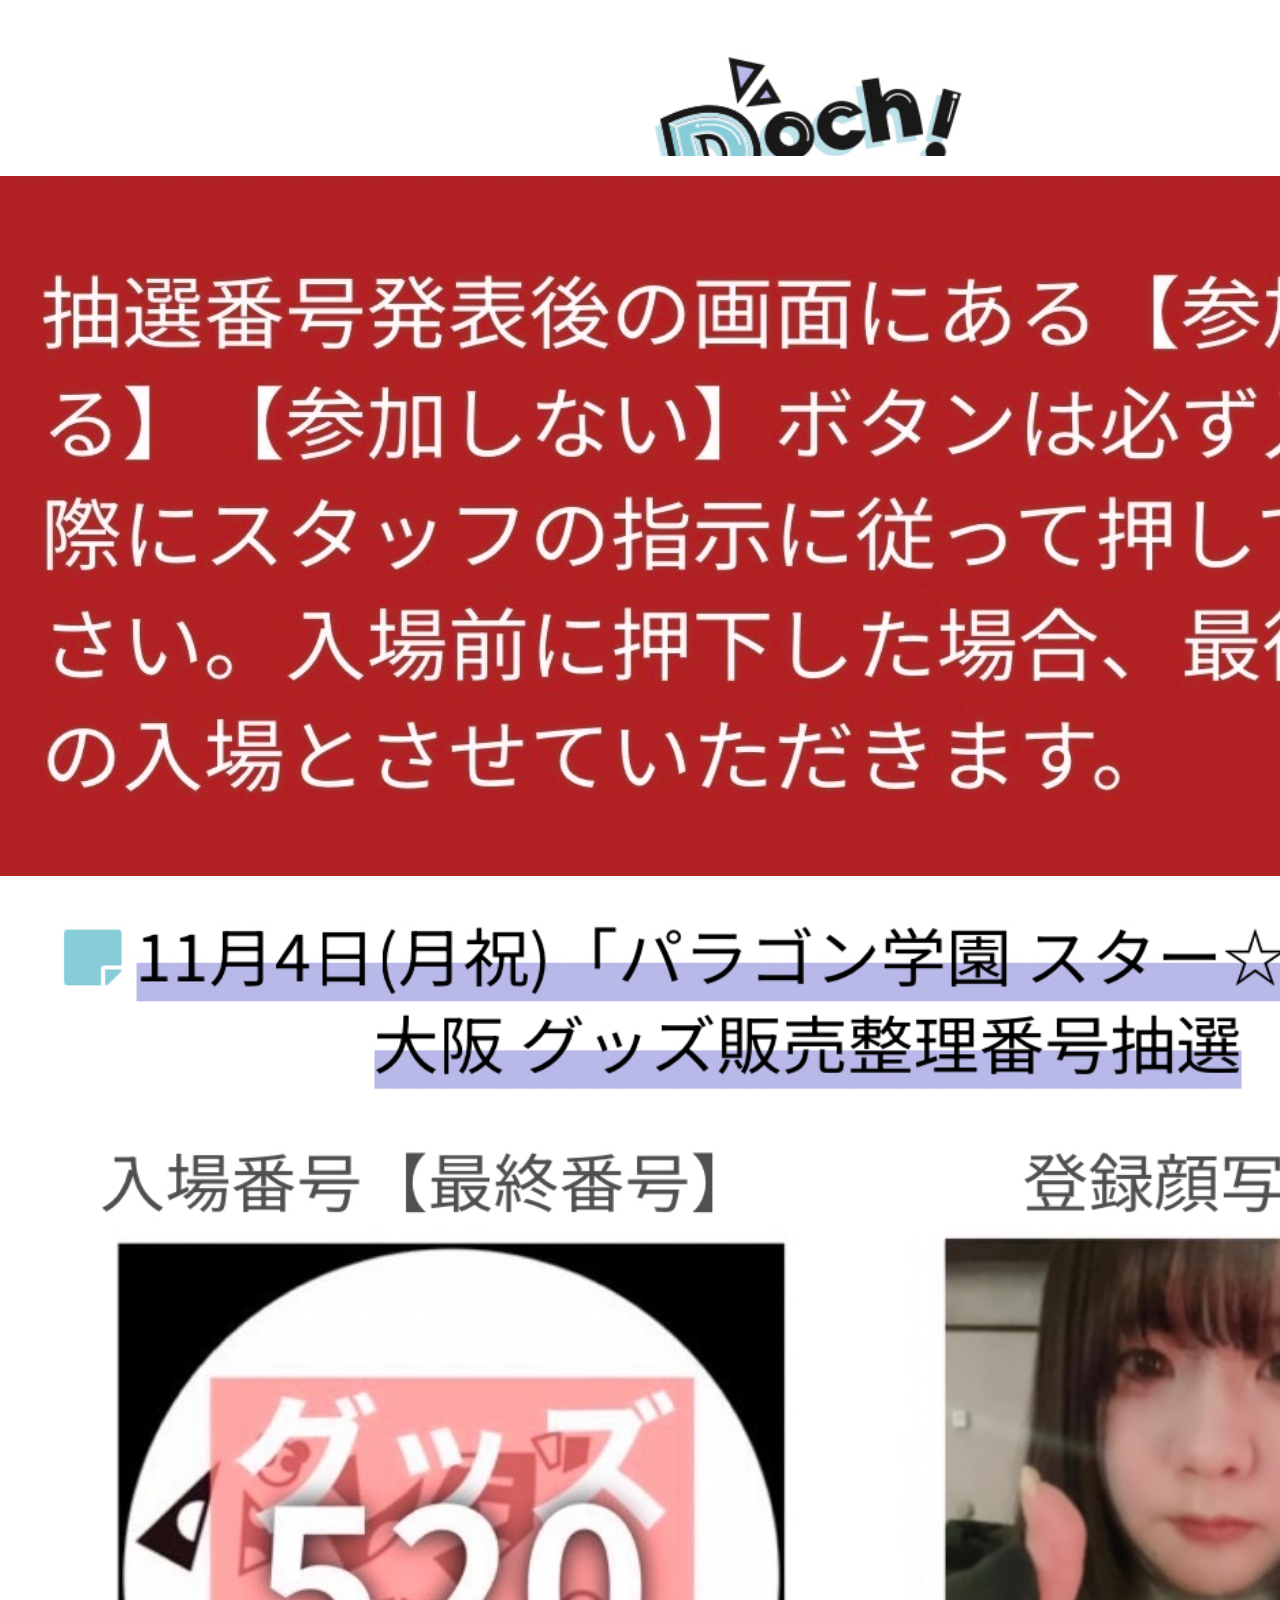
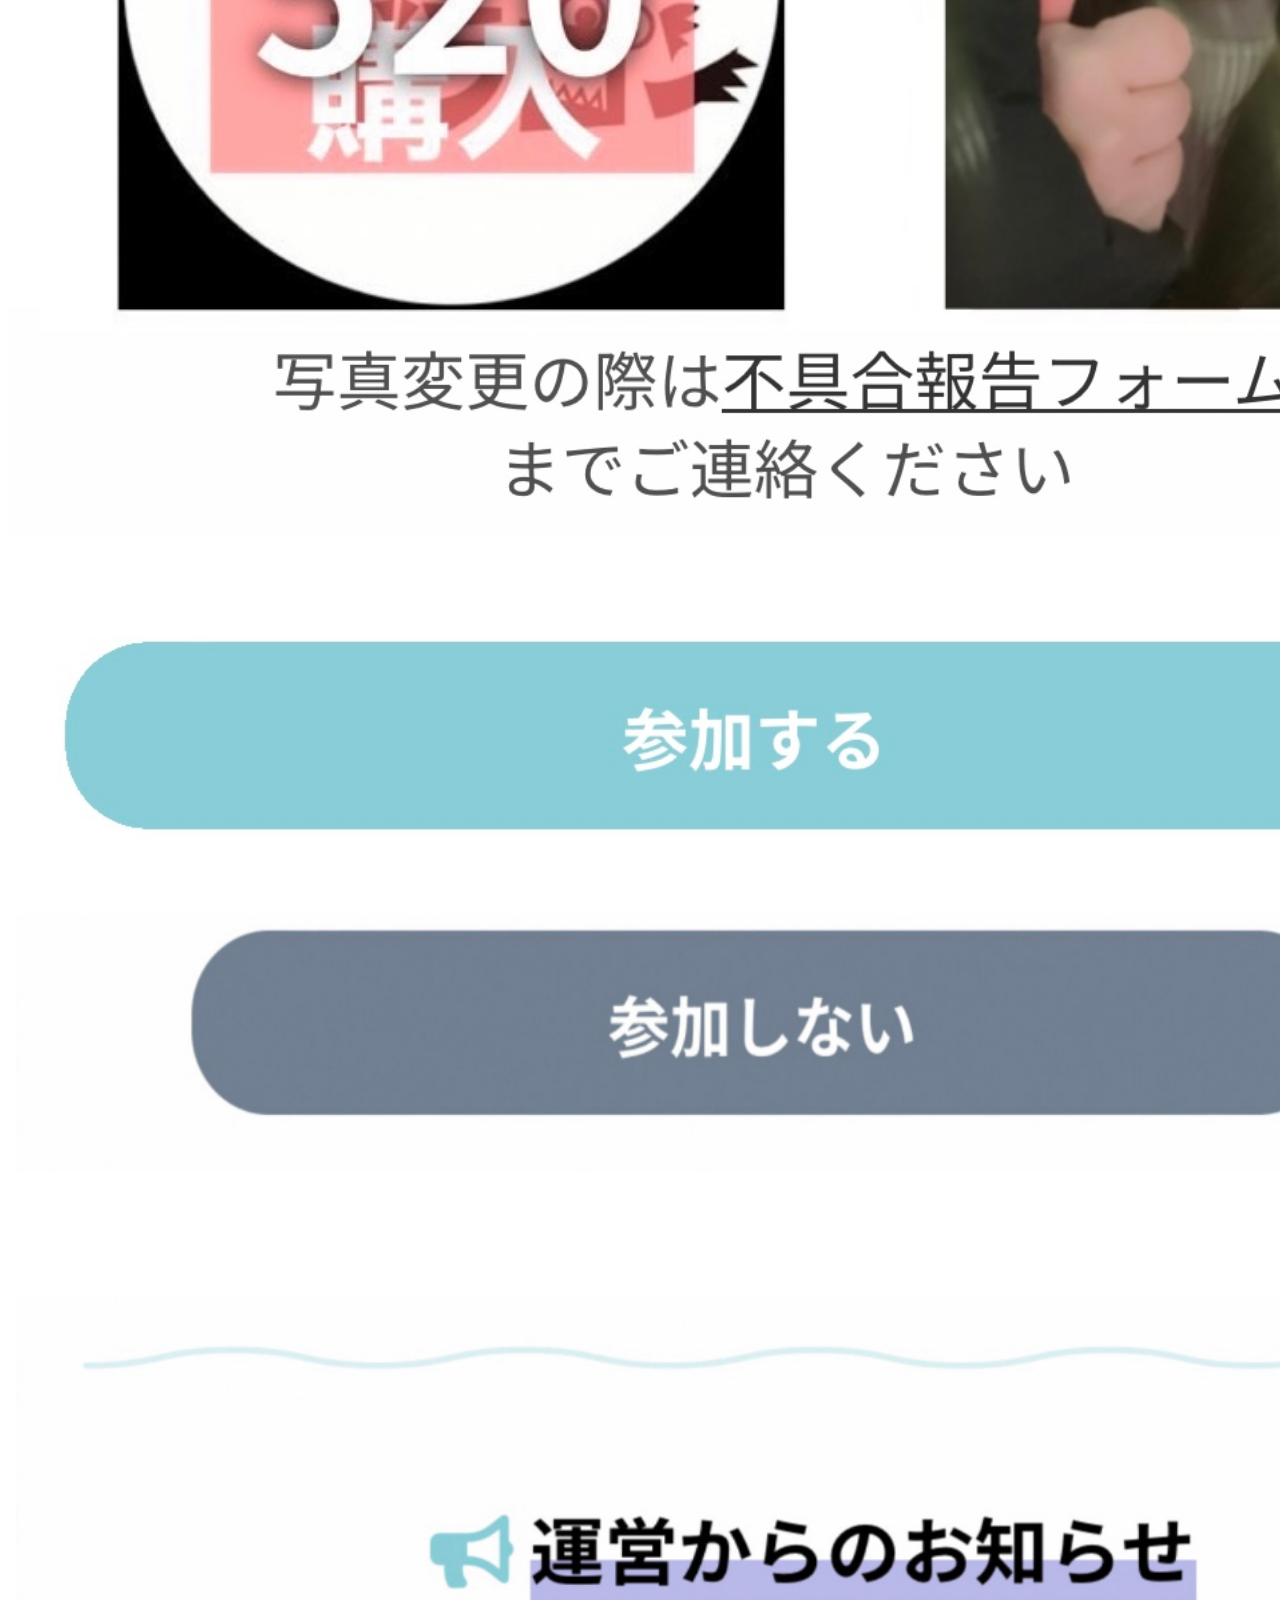
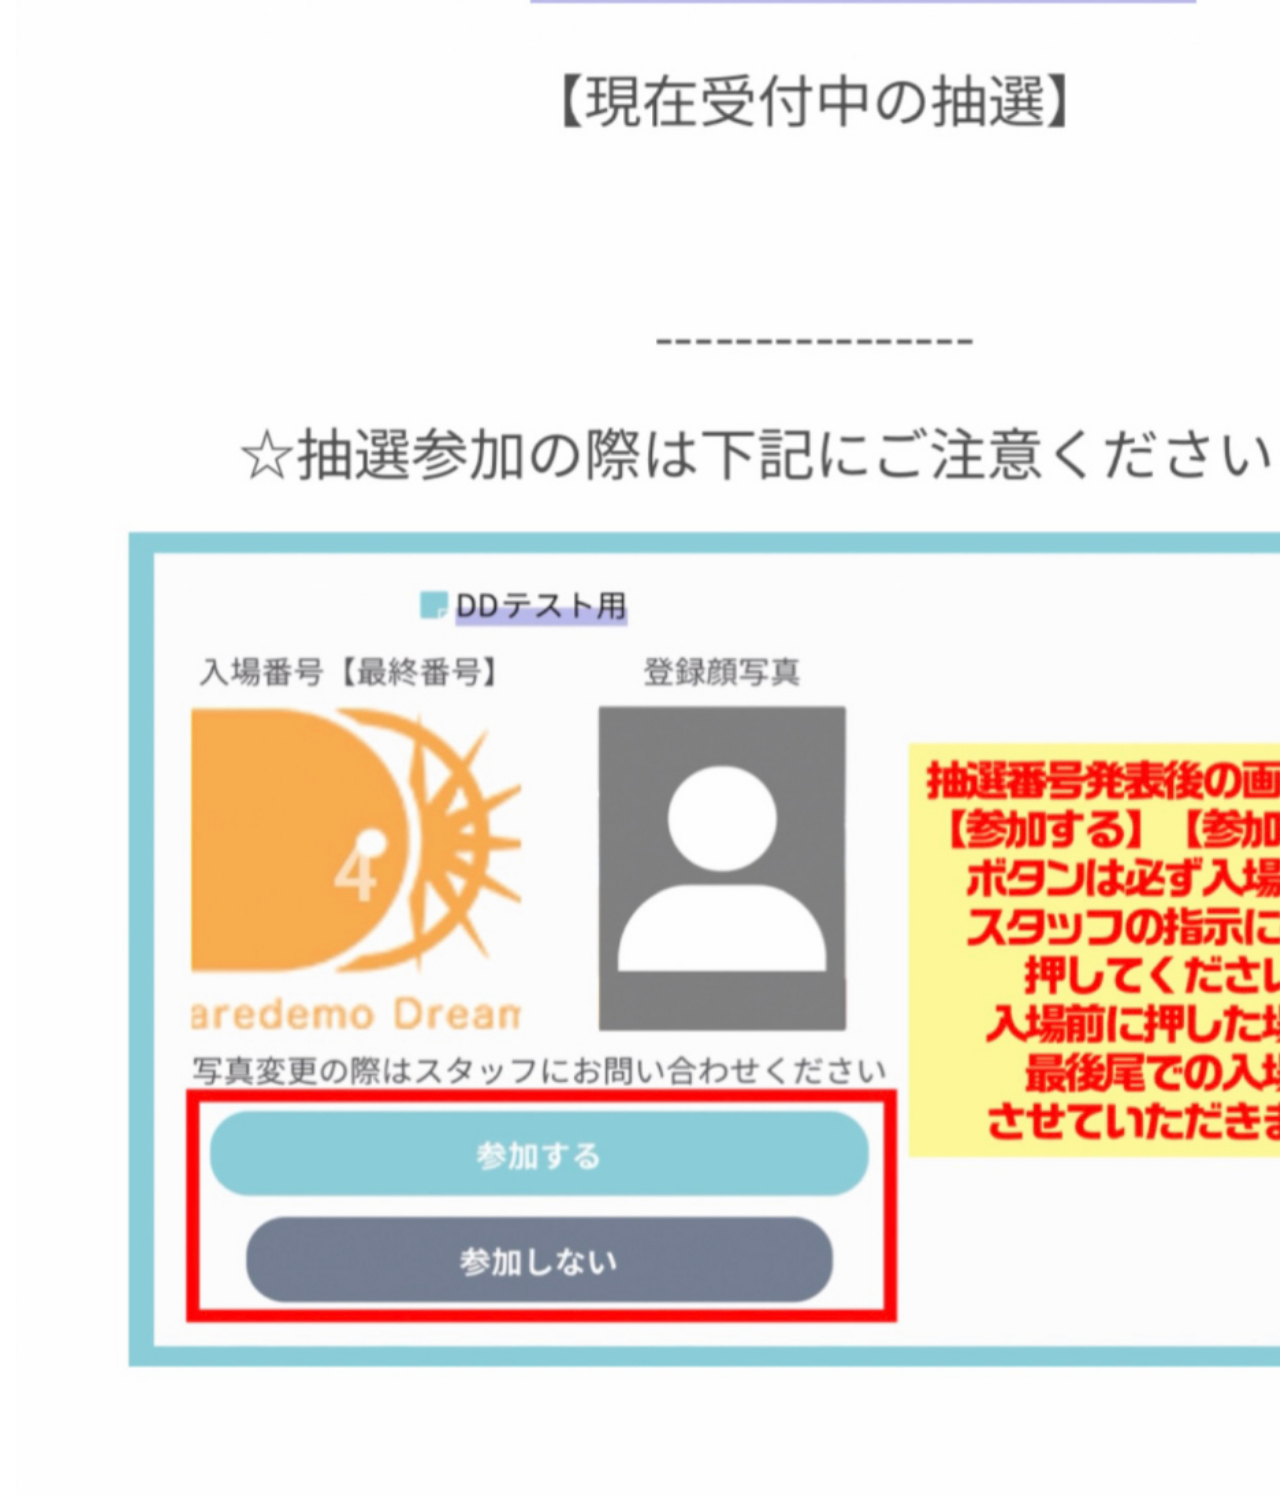
==== index.html @ 3355525d "Update index.html" ====
<!DOCTYPE html>
<html>
<head>
<title>Pochitto</title>
<link rel="stylesheet"href="style.css">
</head>
<h2></h2>

<h2 style="text-align:center">
<img src="IMG_1328.jpeg" width=1600px height=1200px>
<div class="container">
<img src="goods520.jpeg">
<p> </p>
</div>
<br><br><br>
<div style="text-align:center">
<img src="Pochitto不具合.jpg">
</div>
</h2>


<body>
<style>
.example img{
    display: block;
}
</style>
<a href="text2.html" class="example">
    <img width="1400" src="参加する.jpg" alt="ねこ" class="class2">
</a>
</div>
</body>
<img src="参加しない.jpeg" width=1500px height=280px>

<header class="header"></header>
  <main>
    <div class="contents4">
    </div>
  </main>

<footer></footer>
<div class="img-wrap">
  <img src="注意喚起.jpeg" id="fixedImage" width=1600px height=700px>
</div>

<img src="info.jpeg" width=1600px height=1800px>
</div>

</html>
---- style.css ----
.time {
　　margin: auto;
　　position: relative;
  font-family: Arial;
  font-size: 180px;
}
.kome {
　　margin: auto;
　　position: relative;
  font-family: HiraKakuProN-W3;
  font-size: 40px;
}

.container{
        width:1200px;
        height: 600px;
	margin: auto;
        position: relative;
      }
      .container img{
        width:130%;
      }
      p{
        position: absolute;
        top:230px;
        left:280px;
	font-family: Arial;
        font-size:230px;
        color: white;
	text-shadow: 0px 0px 30px #000000;
        padding:0;
        margin:0;
      }

.container2{
        width:1200px;
        height: 600px;
	margin: auto;
        position: relative;
      }
      .container2 img{
        width:130%;
      }
      p2{
        position: absolute;
        top:240px;
        left:280px;
	font-family: Arial;
        font-size:250px;
        color: white;
	text-shadow: 0px 0px 30px #000000;
        padding:0;
        margin:0;
      }

.class2{
        margin: 50px;
        width: 1400px;
        height: 250px;
        display: block;
      }

.header {
  width: 100%;
  height: 120px;
}

.contents3 {
  height: 2000px;
  width: 100%;
  background: linear-gradient(118deg, rgba(255,201,114,1) 0%, rgba(246,179,84,1) 40%, rgba(231,229,97,1) 100%);
	}

.img-wrap {
  z-index: 100;
  position: fixed;
  left: 0; /* 画面左端に固定 */
  bottom: 0; /* 画面下に固定 */
  width: 100%;
  padding-top: 20px;
  padding-bottom: 20px;
  background: #fff;
	}

.fixedImage {
  width: 100%;
  max-width: 280px;
  height: 40px;
  margin-right: auto;
  margin-left: auto;
  display: block;
	}
}
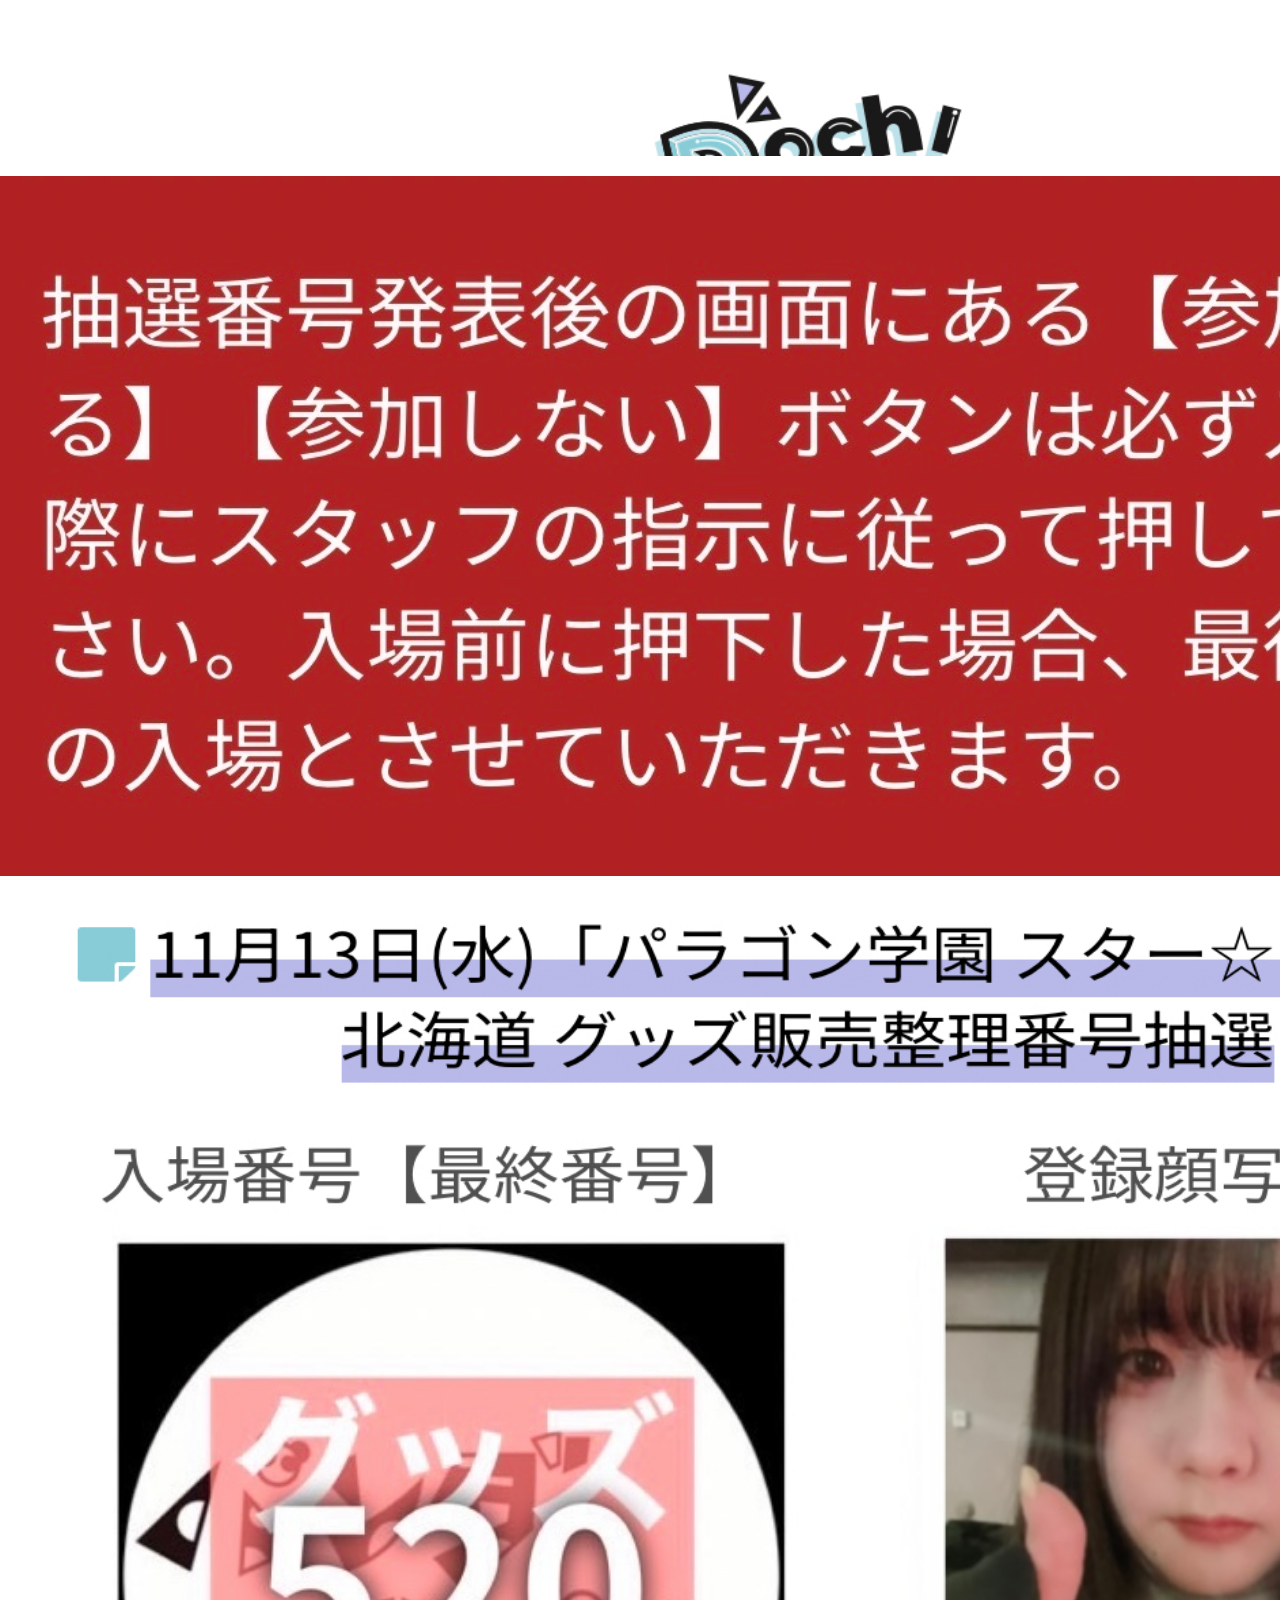
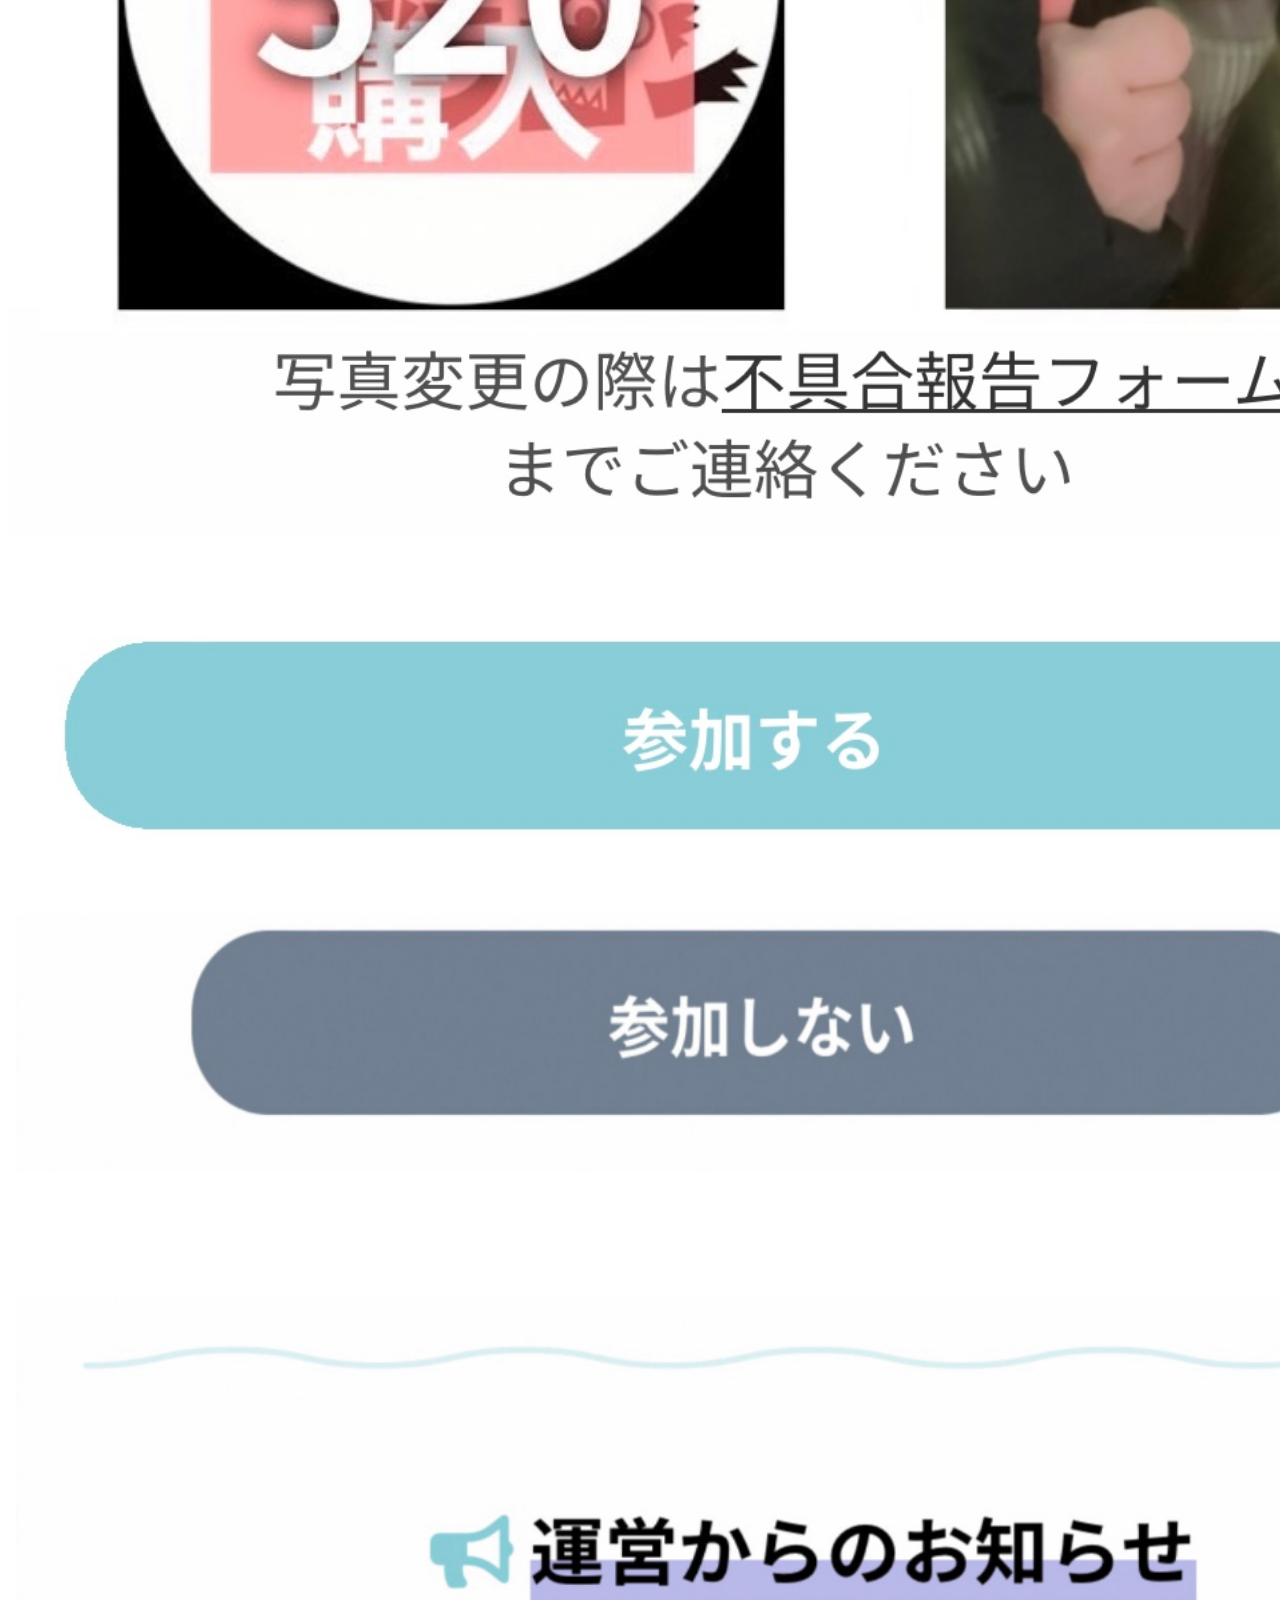
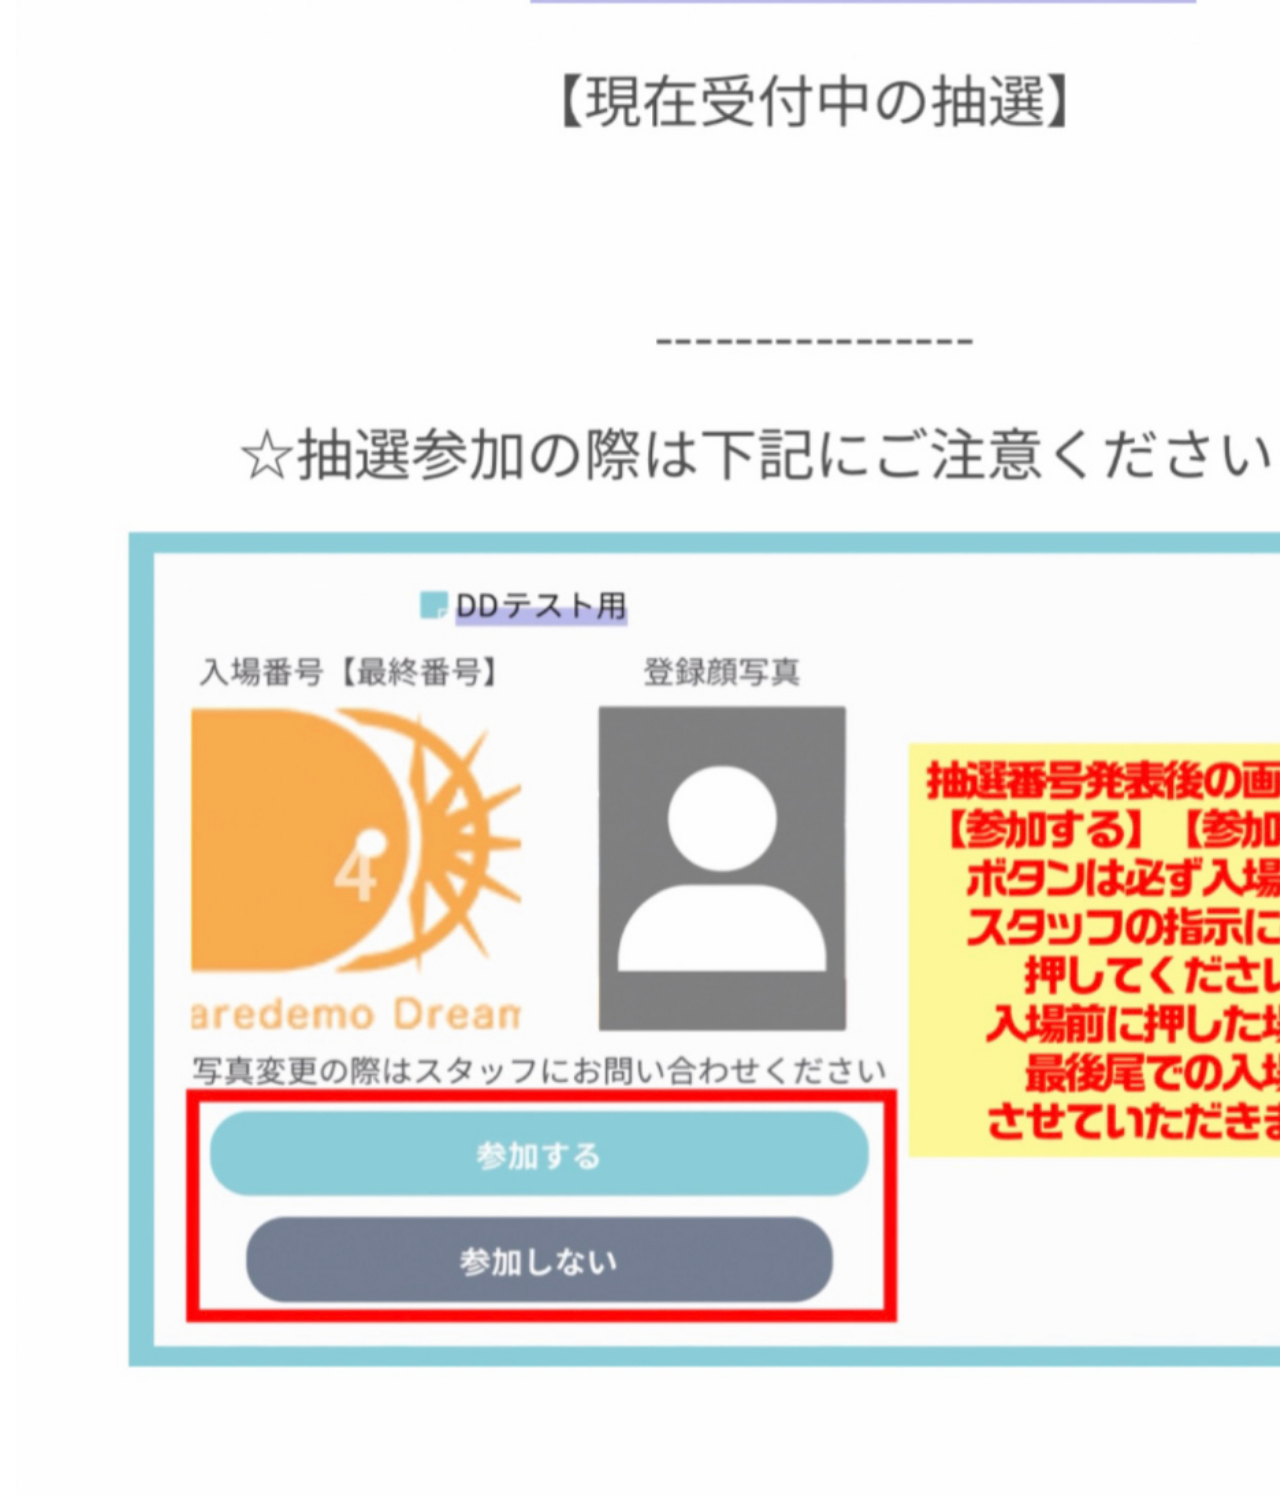
==== commit deb2c857: "Update index.html" ====
--- a/index.html
+++ b/index.html
@@ -7,7 +7,7 @@
 <h2></h2>
 
 <h2 style="text-align:center">
-<img src="IMG_1328.jpeg" width=1600px height=1200px>
+<img src="IMG_1901.jpeg" width=1600px height=1200px>
 <div class="container">
 <img src="goods520.jpeg">
 <p> </p>
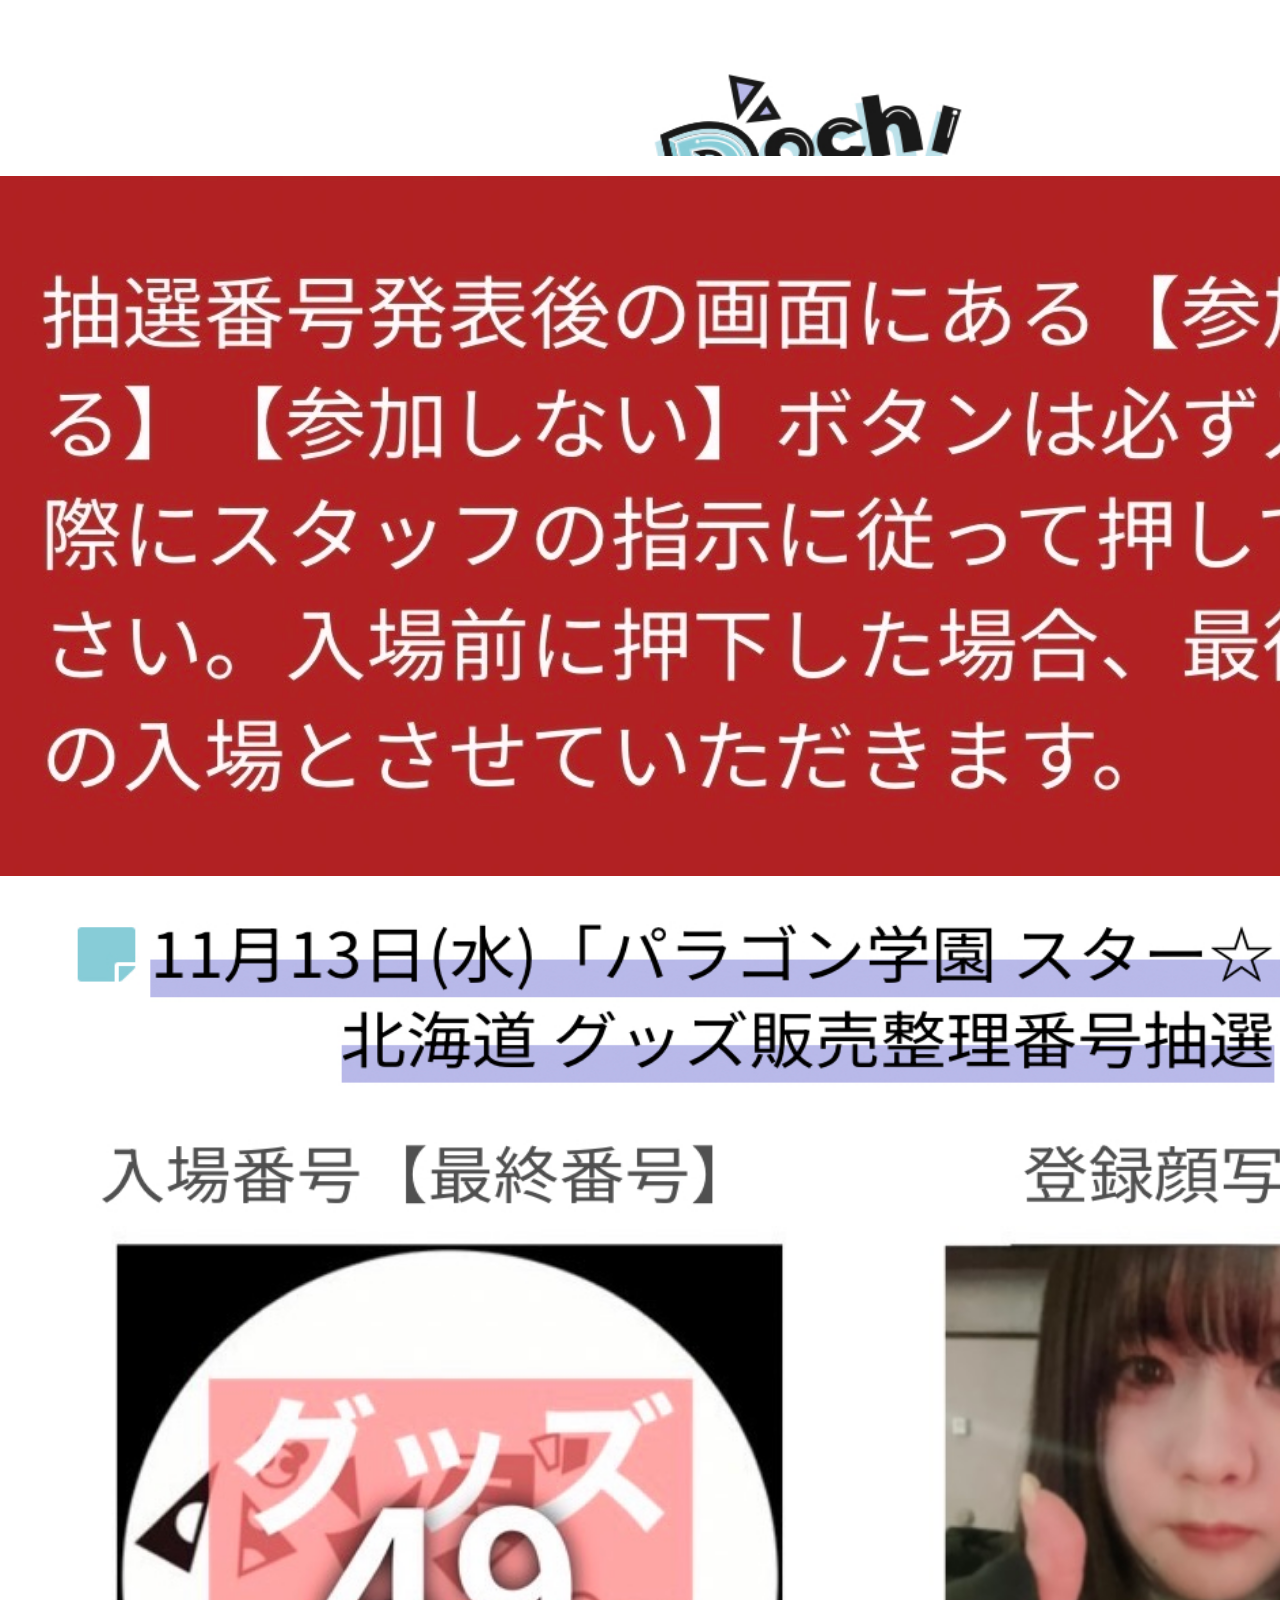
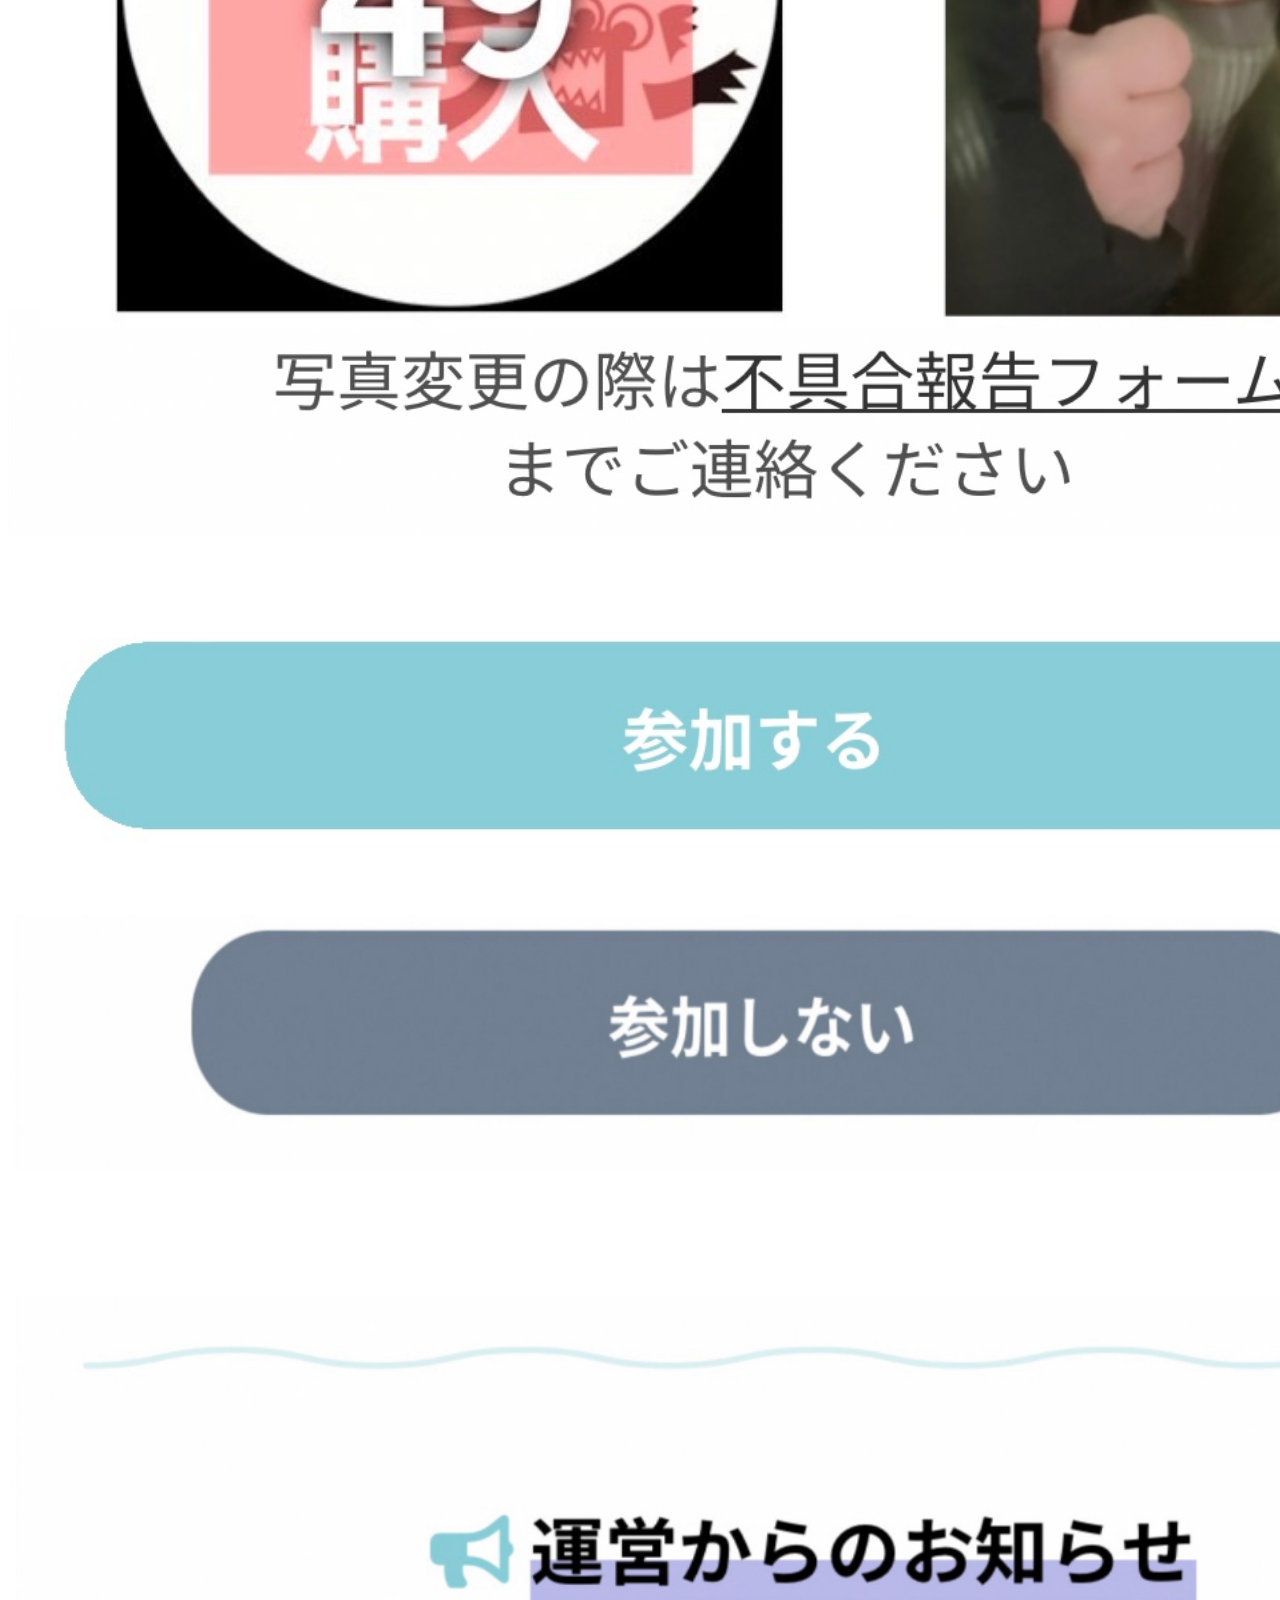
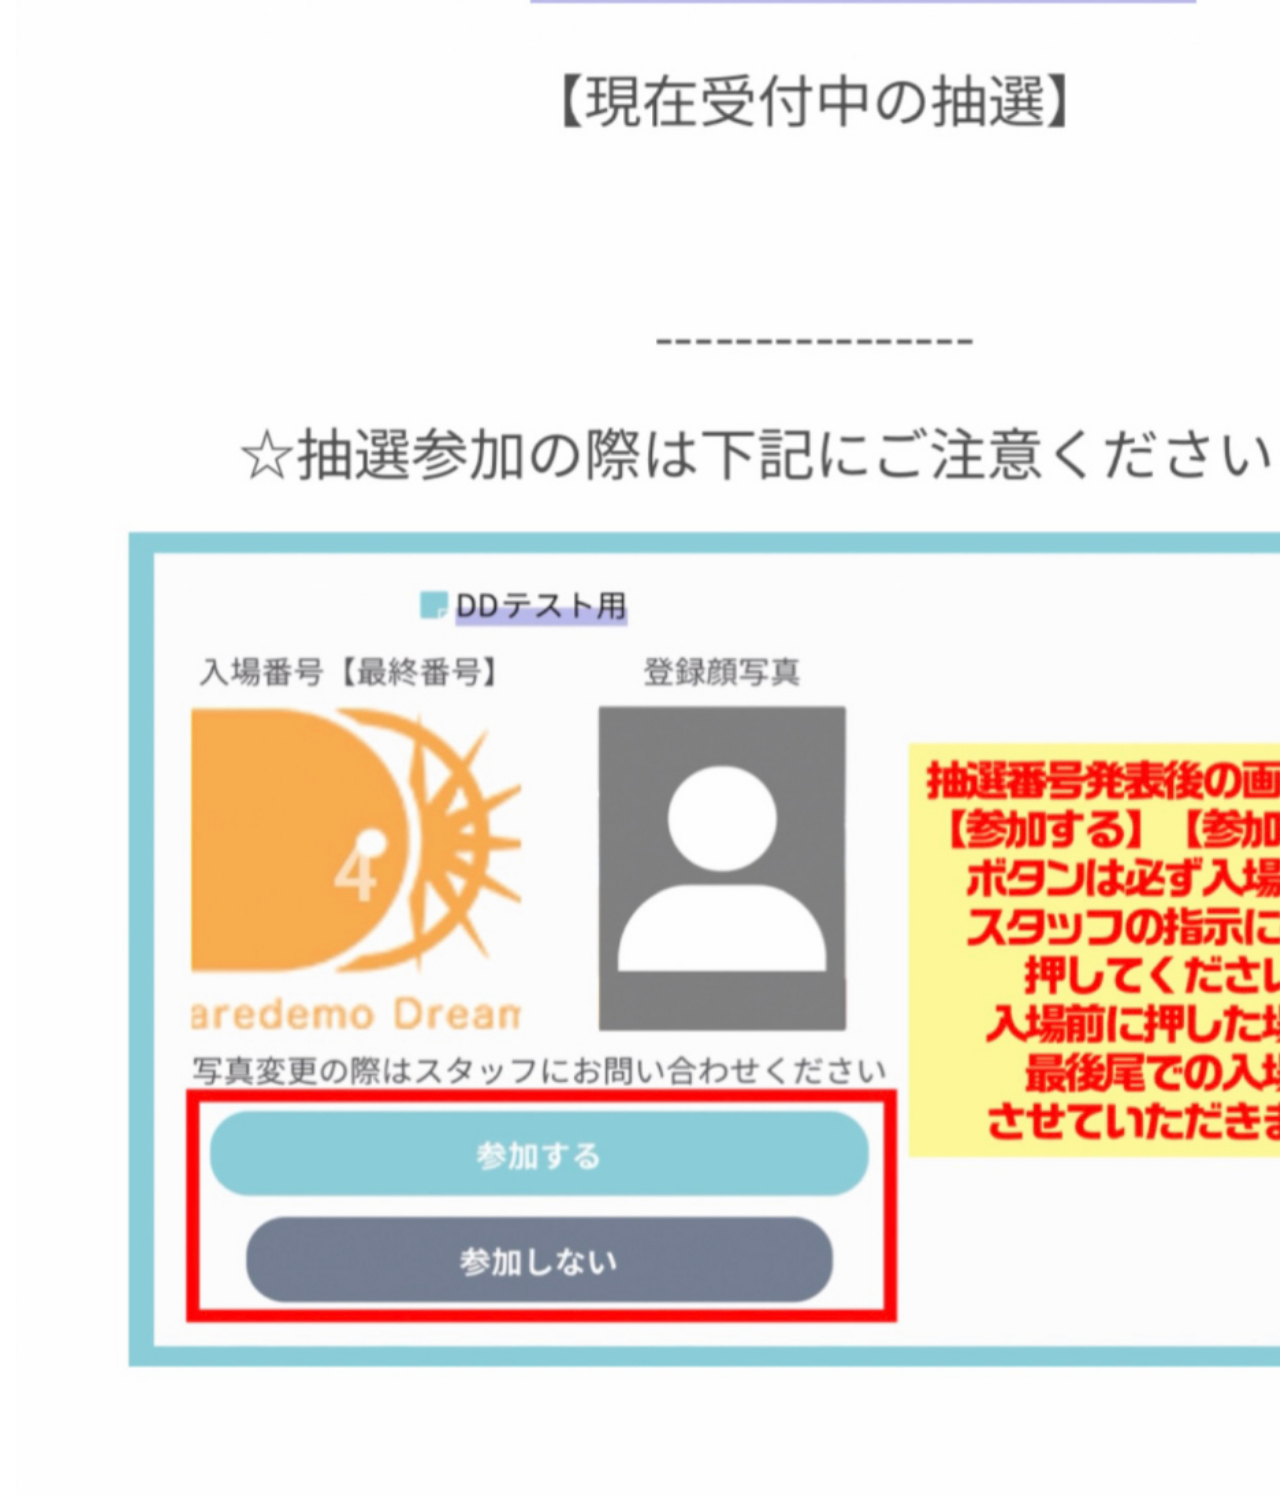
==== commit 41fe4009: "Update index.html" ====
--- a/index.html
+++ b/index.html
@@ -9,7 +9,7 @@
 <h2 style="text-align:center">
 <img src="IMG_1901.jpeg" width=1600px height=1200px>
 <div class="container">
-<img src="goods520.jpeg">
+<img src="goods49.jpeg">
 <p> </p>
 </div>
 <br><br><br>
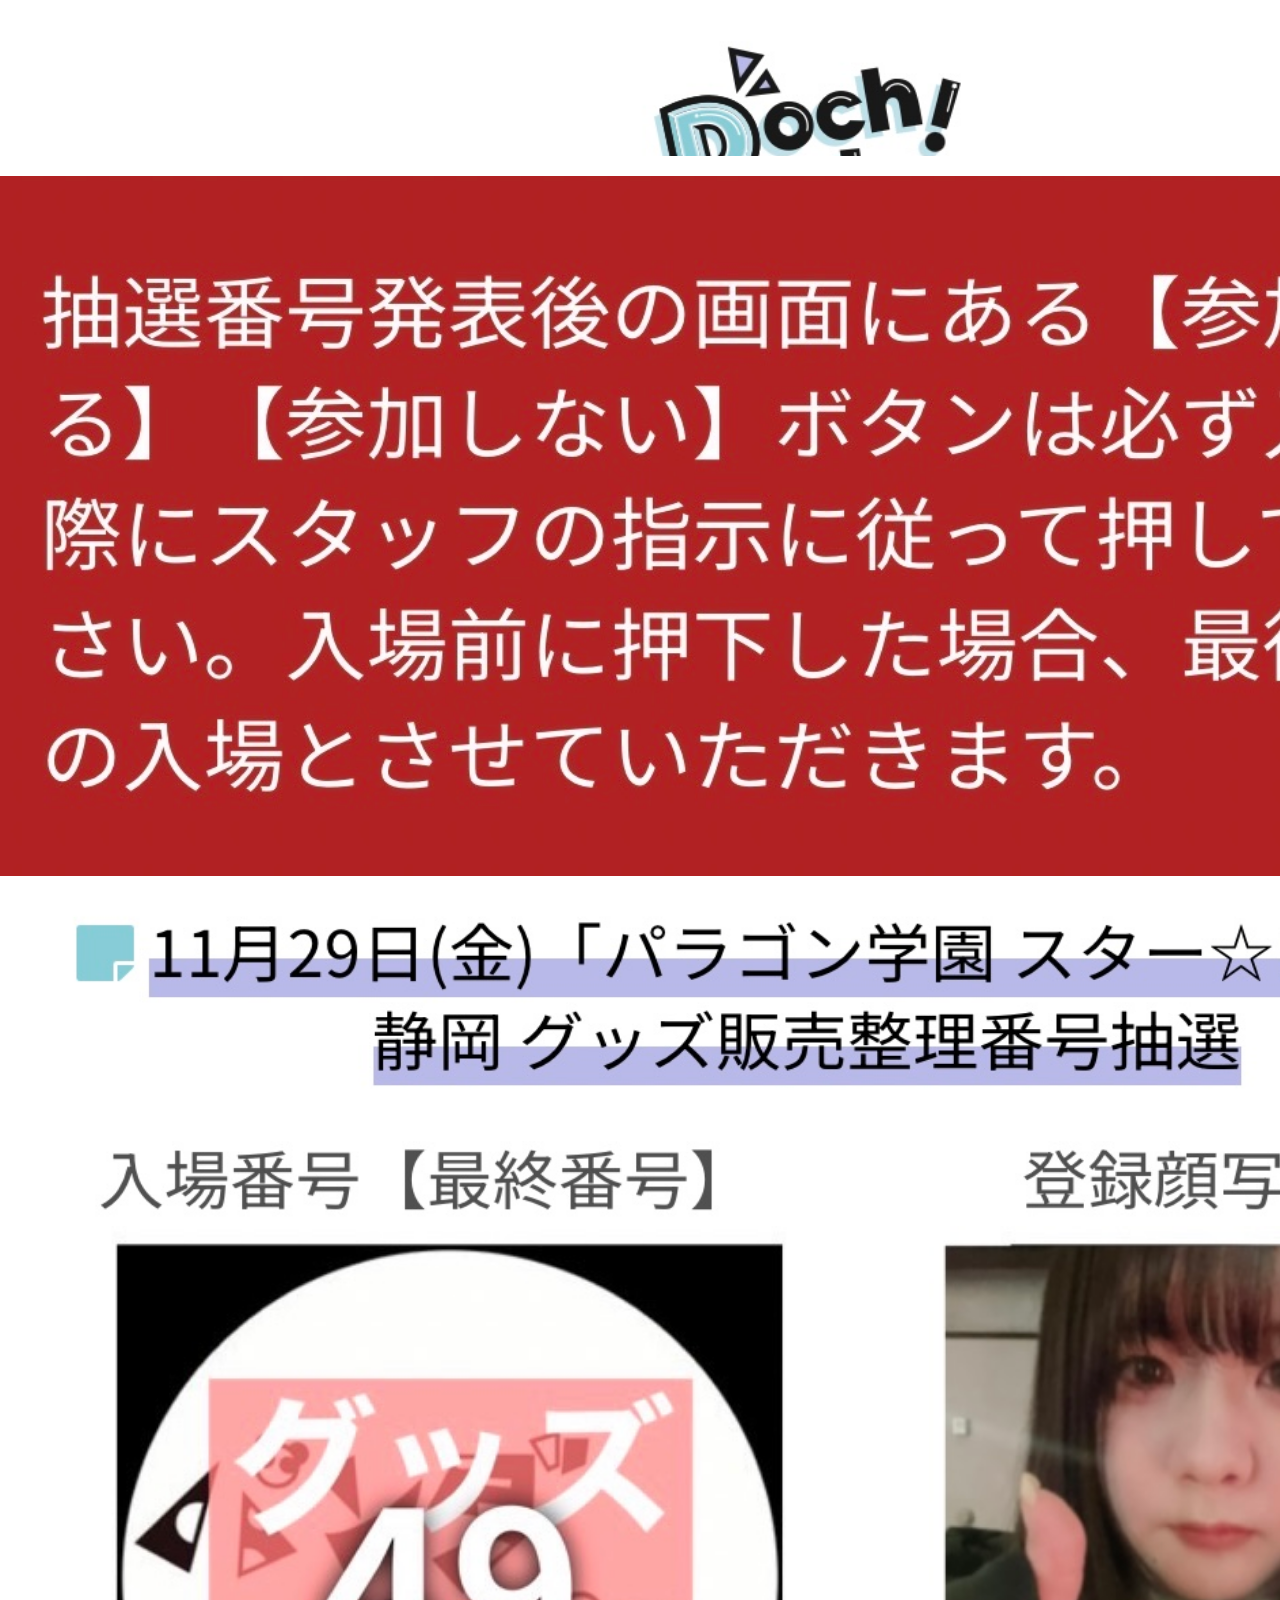
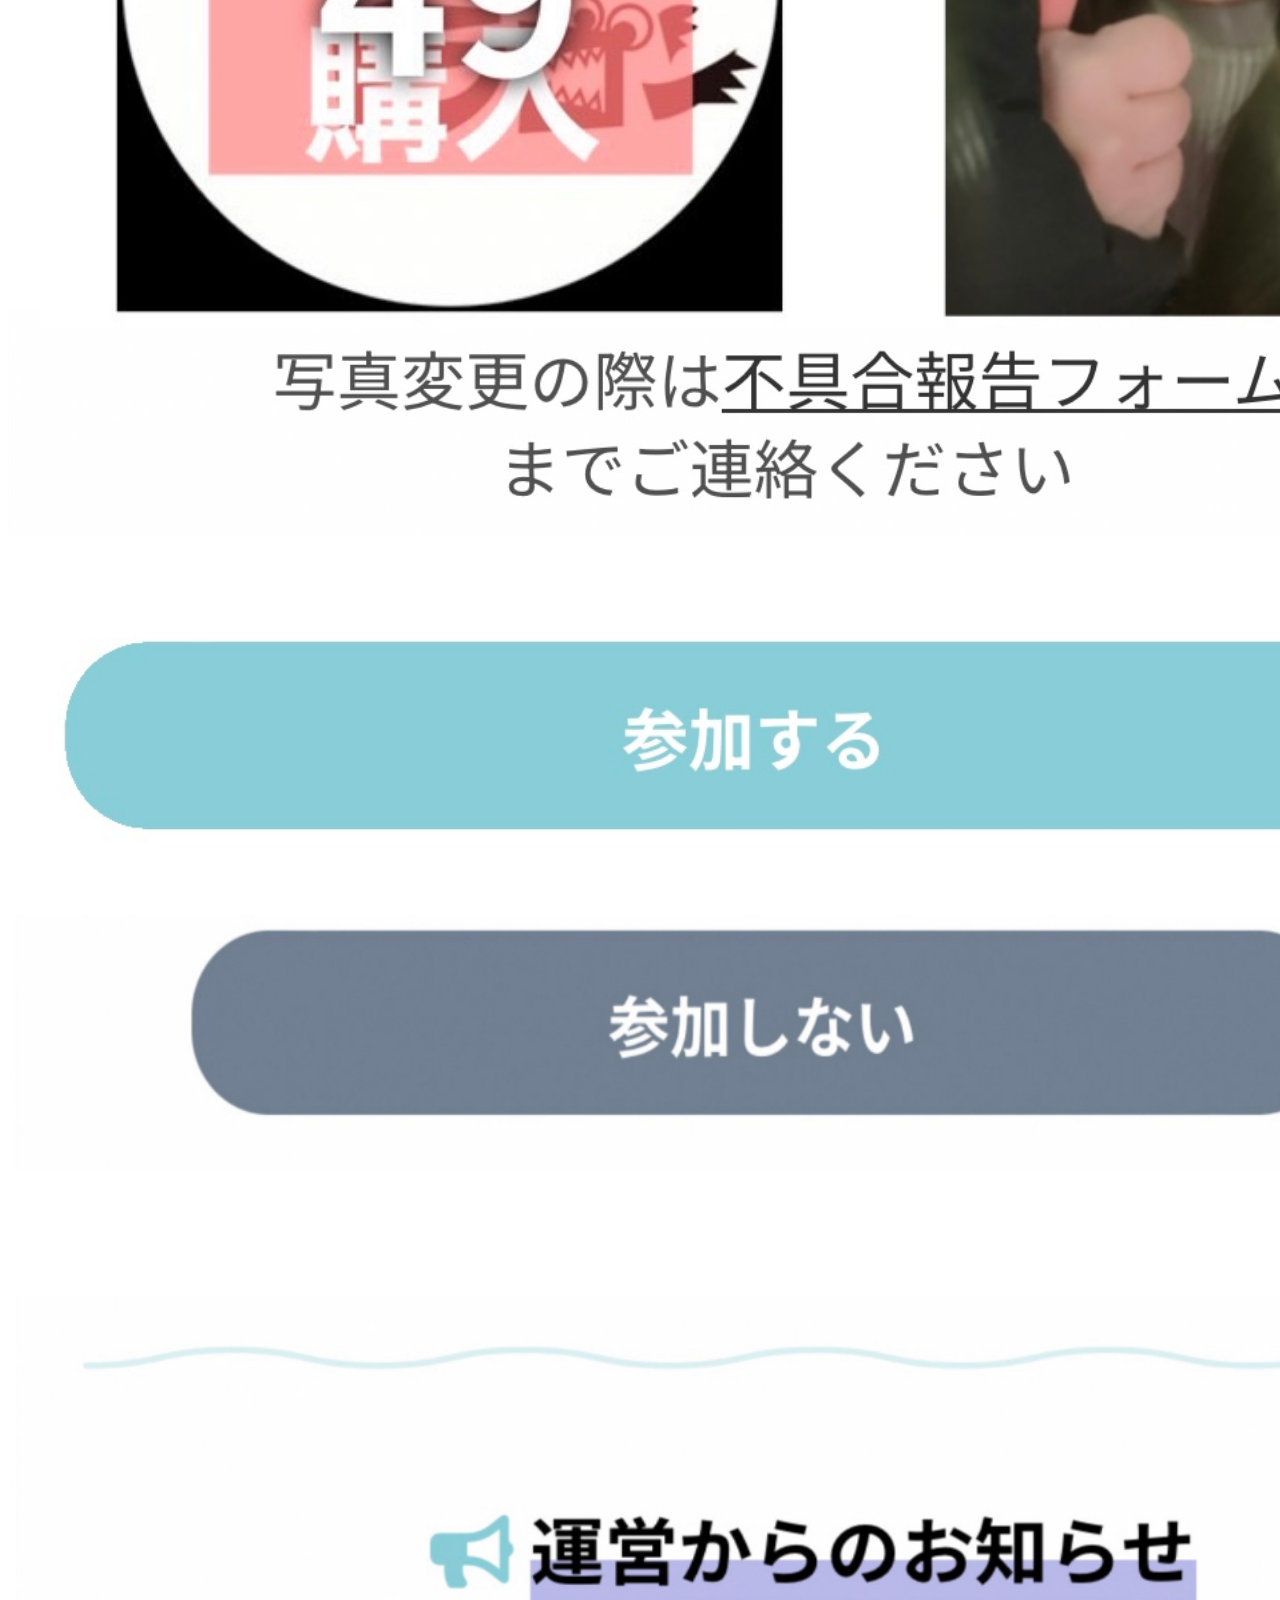
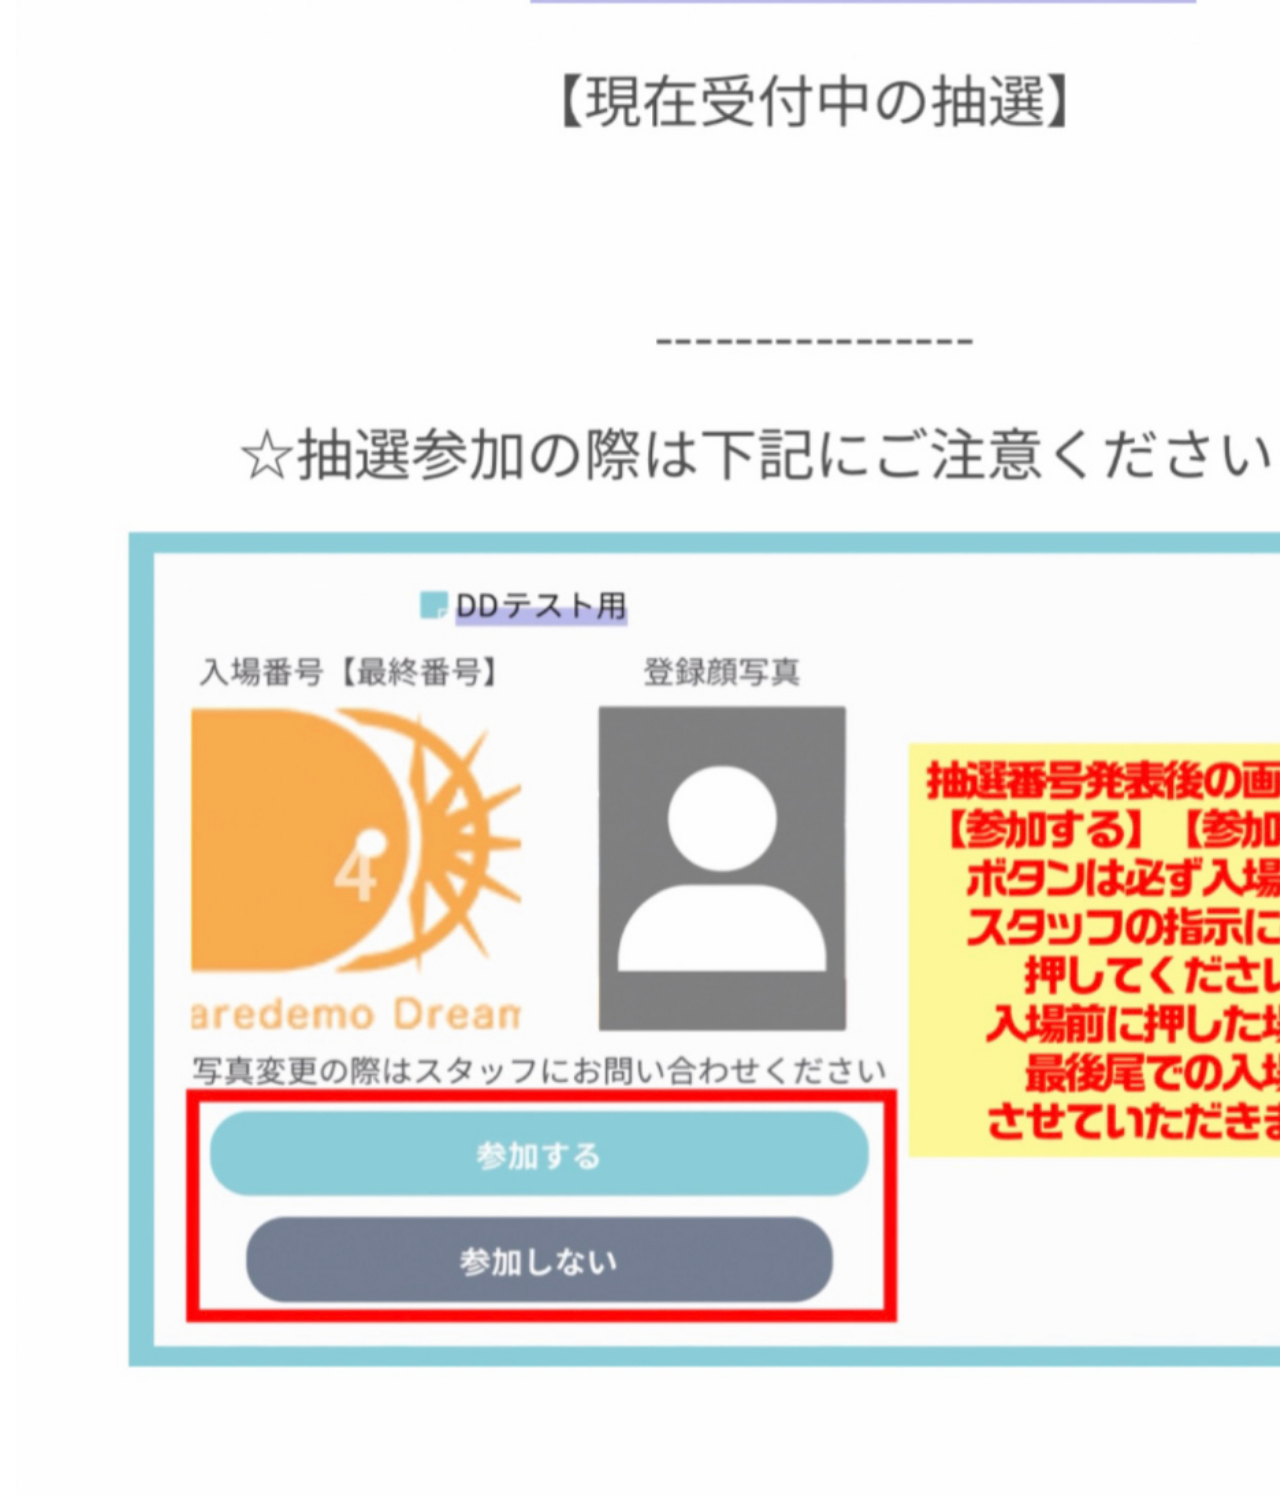
==== commit 7a88c7ca: "Update index.html" ====
--- a/index.html
+++ b/index.html
@@ -7,7 +7,7 @@
 <h2></h2>
 
 <h2 style="text-align:center">
-<img src="IMG_1901.jpeg" width=1600px height=1200px>
+<img src="IMG_2807.jpeg" width=1600px height=1200px>
 <div class="container">
 <img src="goods49.jpeg">
 <p> </p>
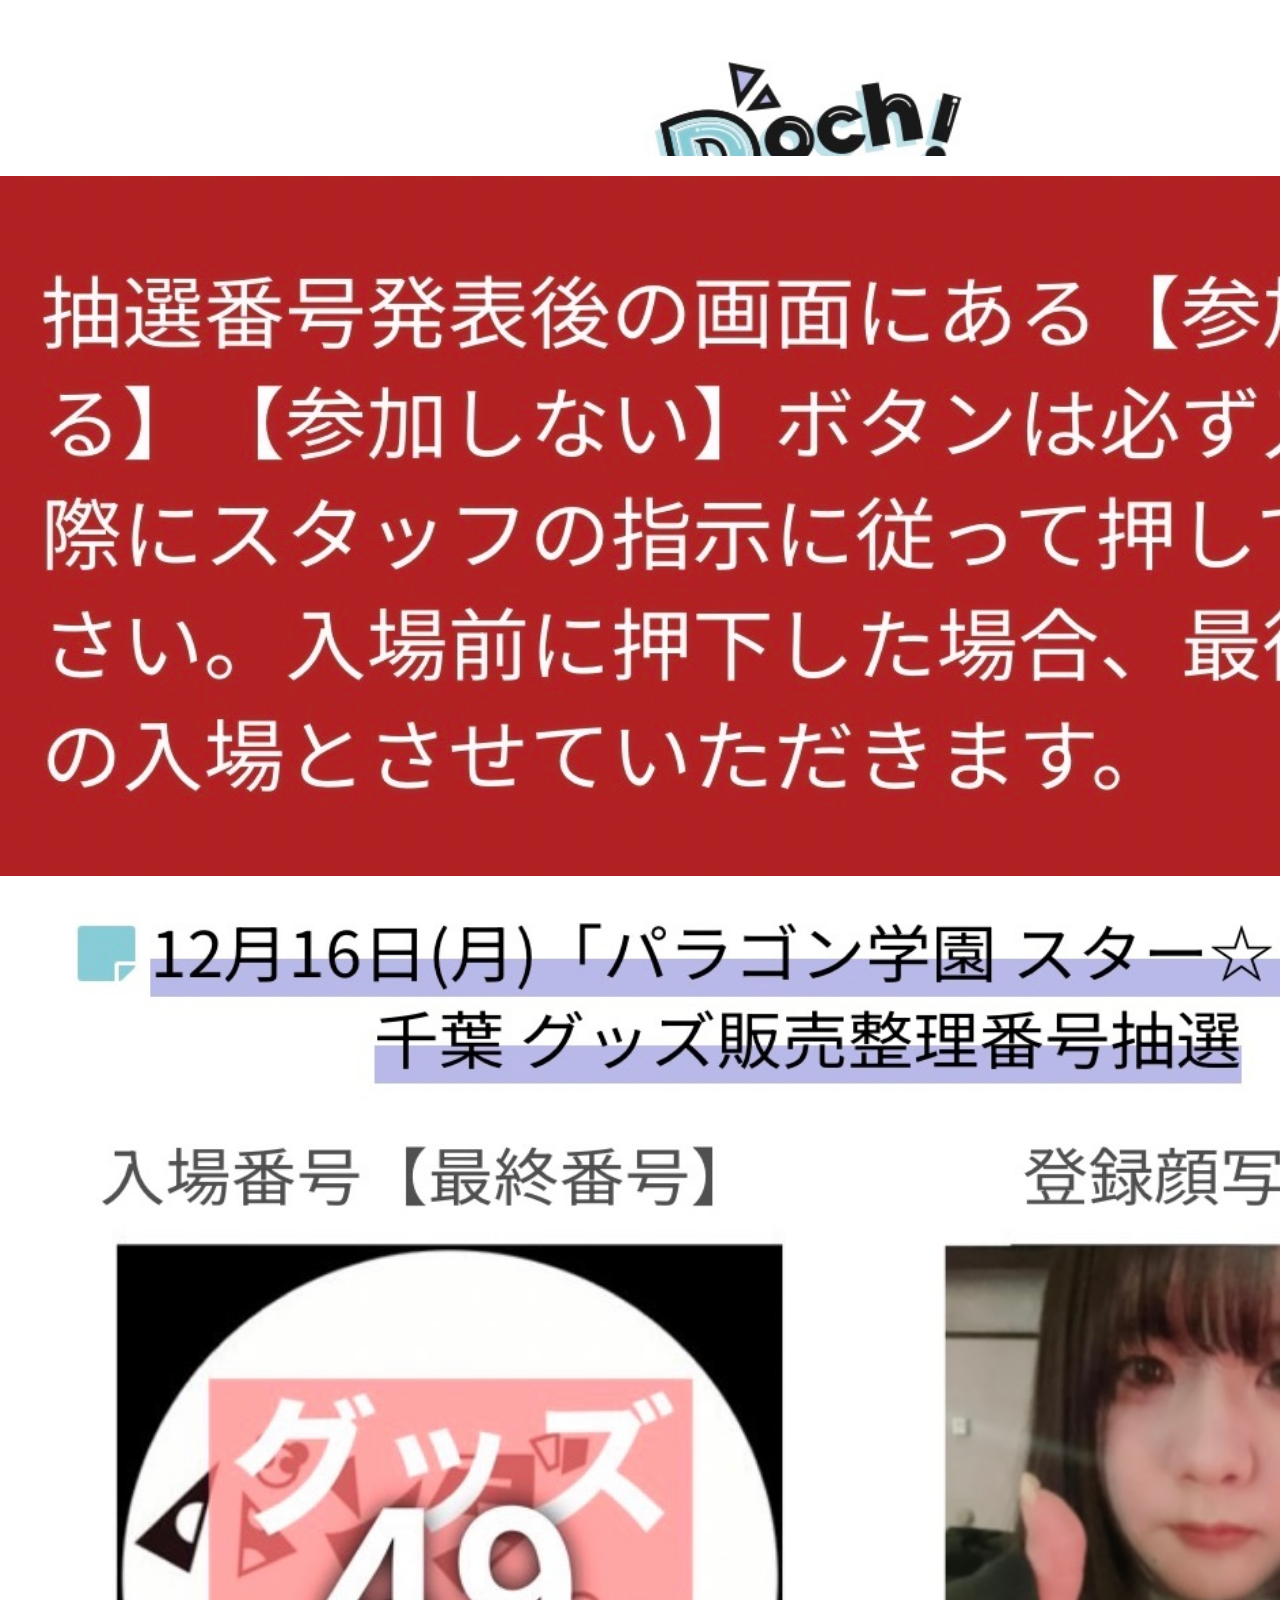
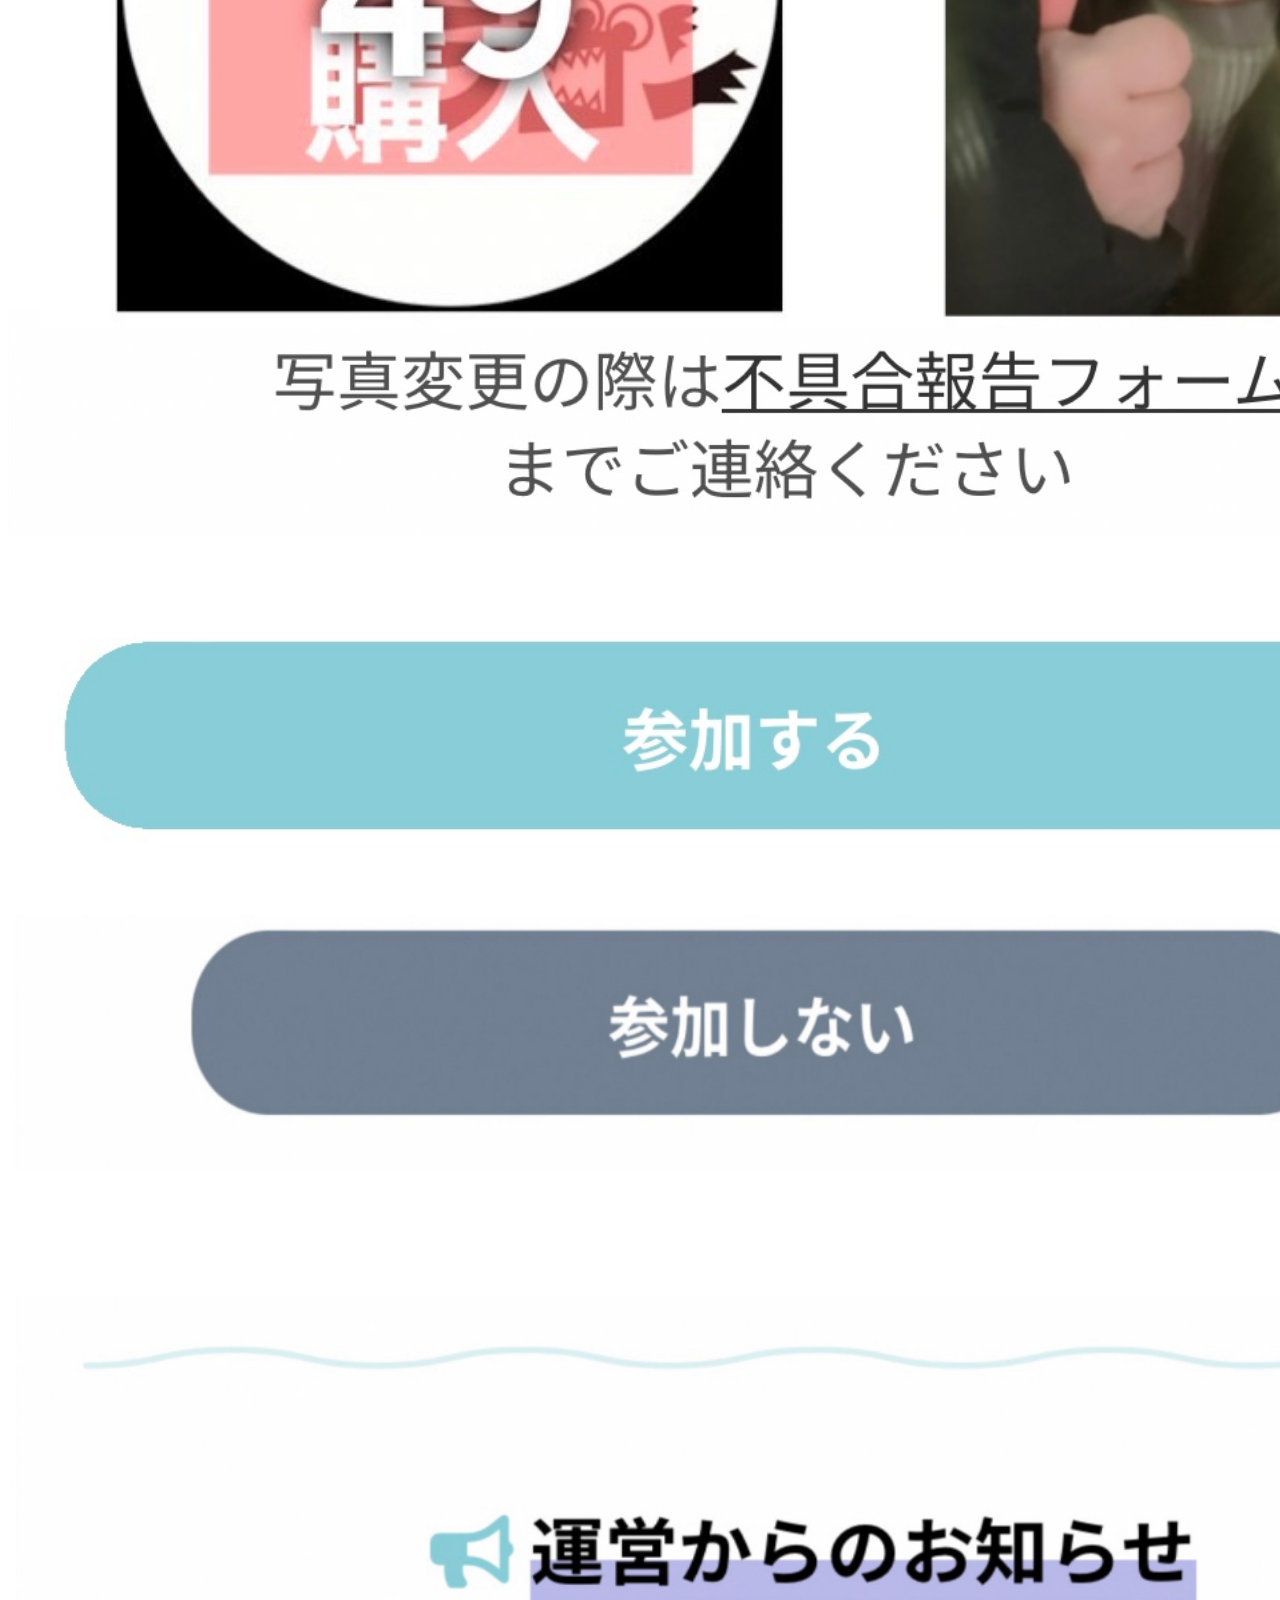
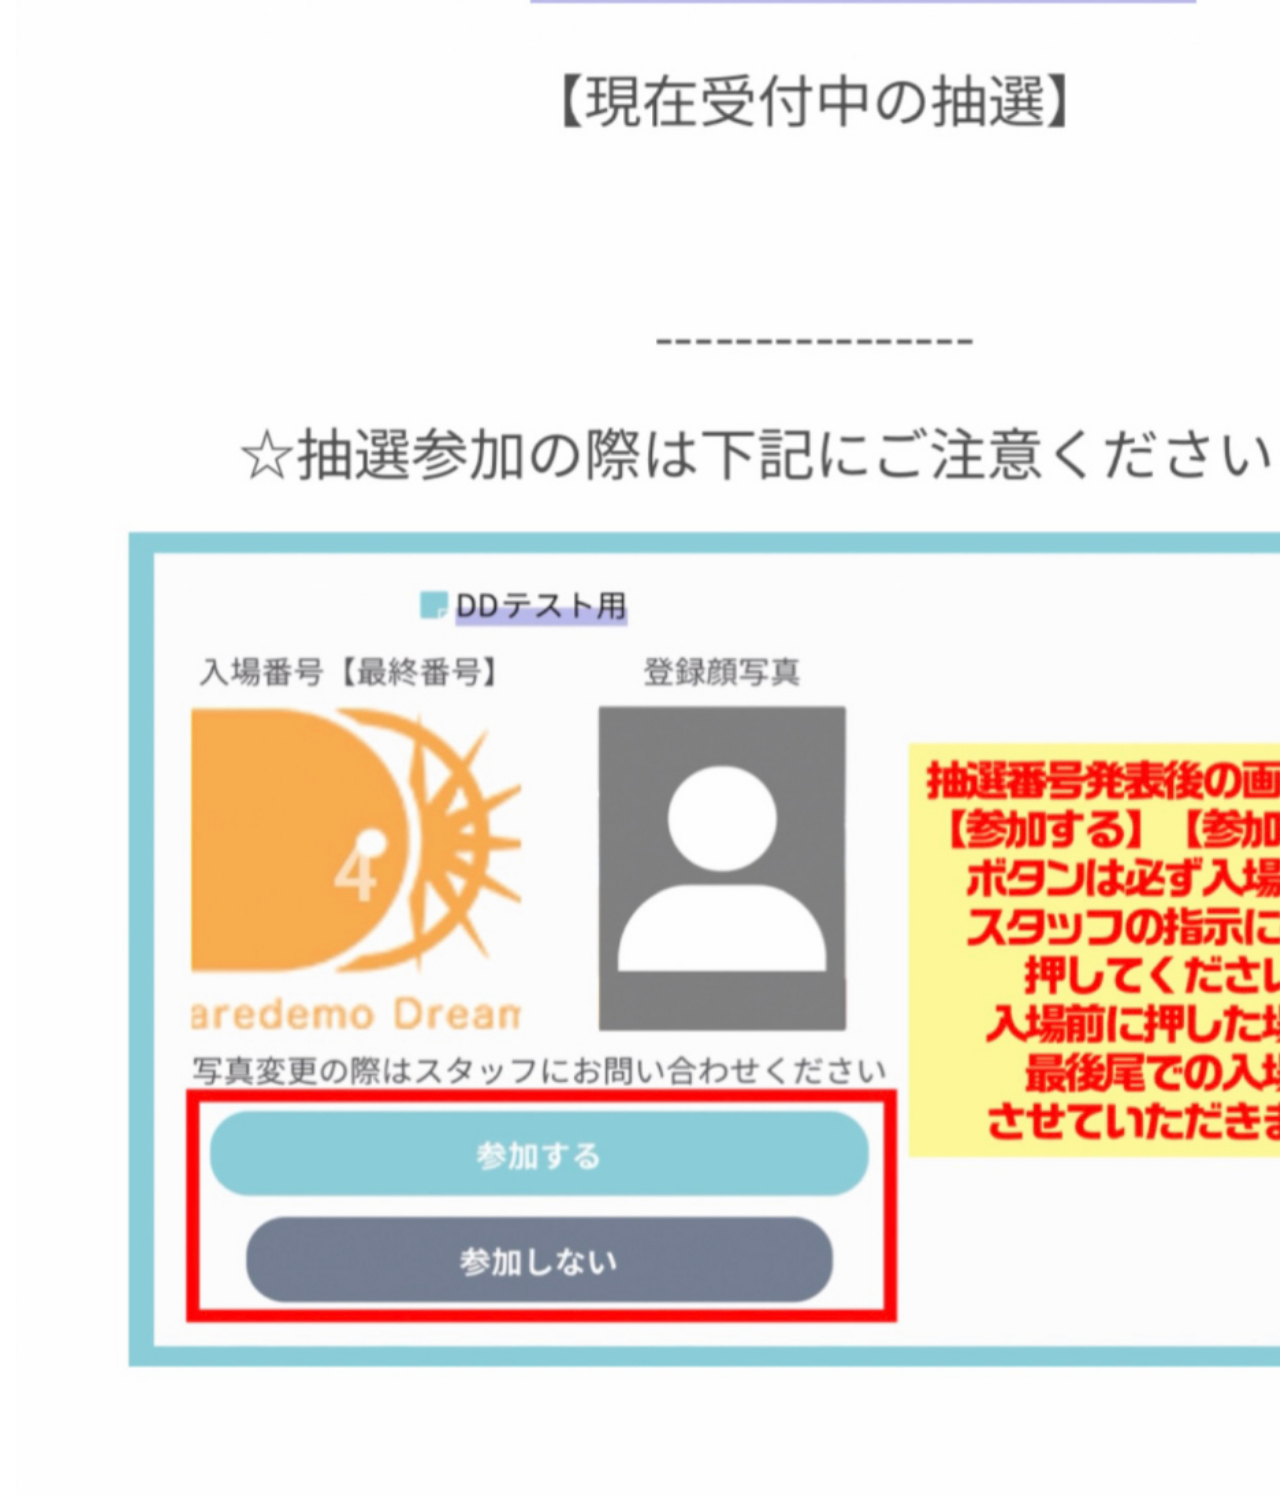
==== commit 0d582ecd: "Update index.html" ====
--- a/index.html
+++ b/index.html
@@ -7,7 +7,7 @@
 <h2></h2>
 
 <h2 style="text-align:center">
-<img src="IMG_2807.jpeg" width=1600px height=1200px>
+<img src="IMG_3871.jpeg" width=1600px height=1200px>
 <div class="container">
 <img src="goods49.jpeg">
 <p> </p>
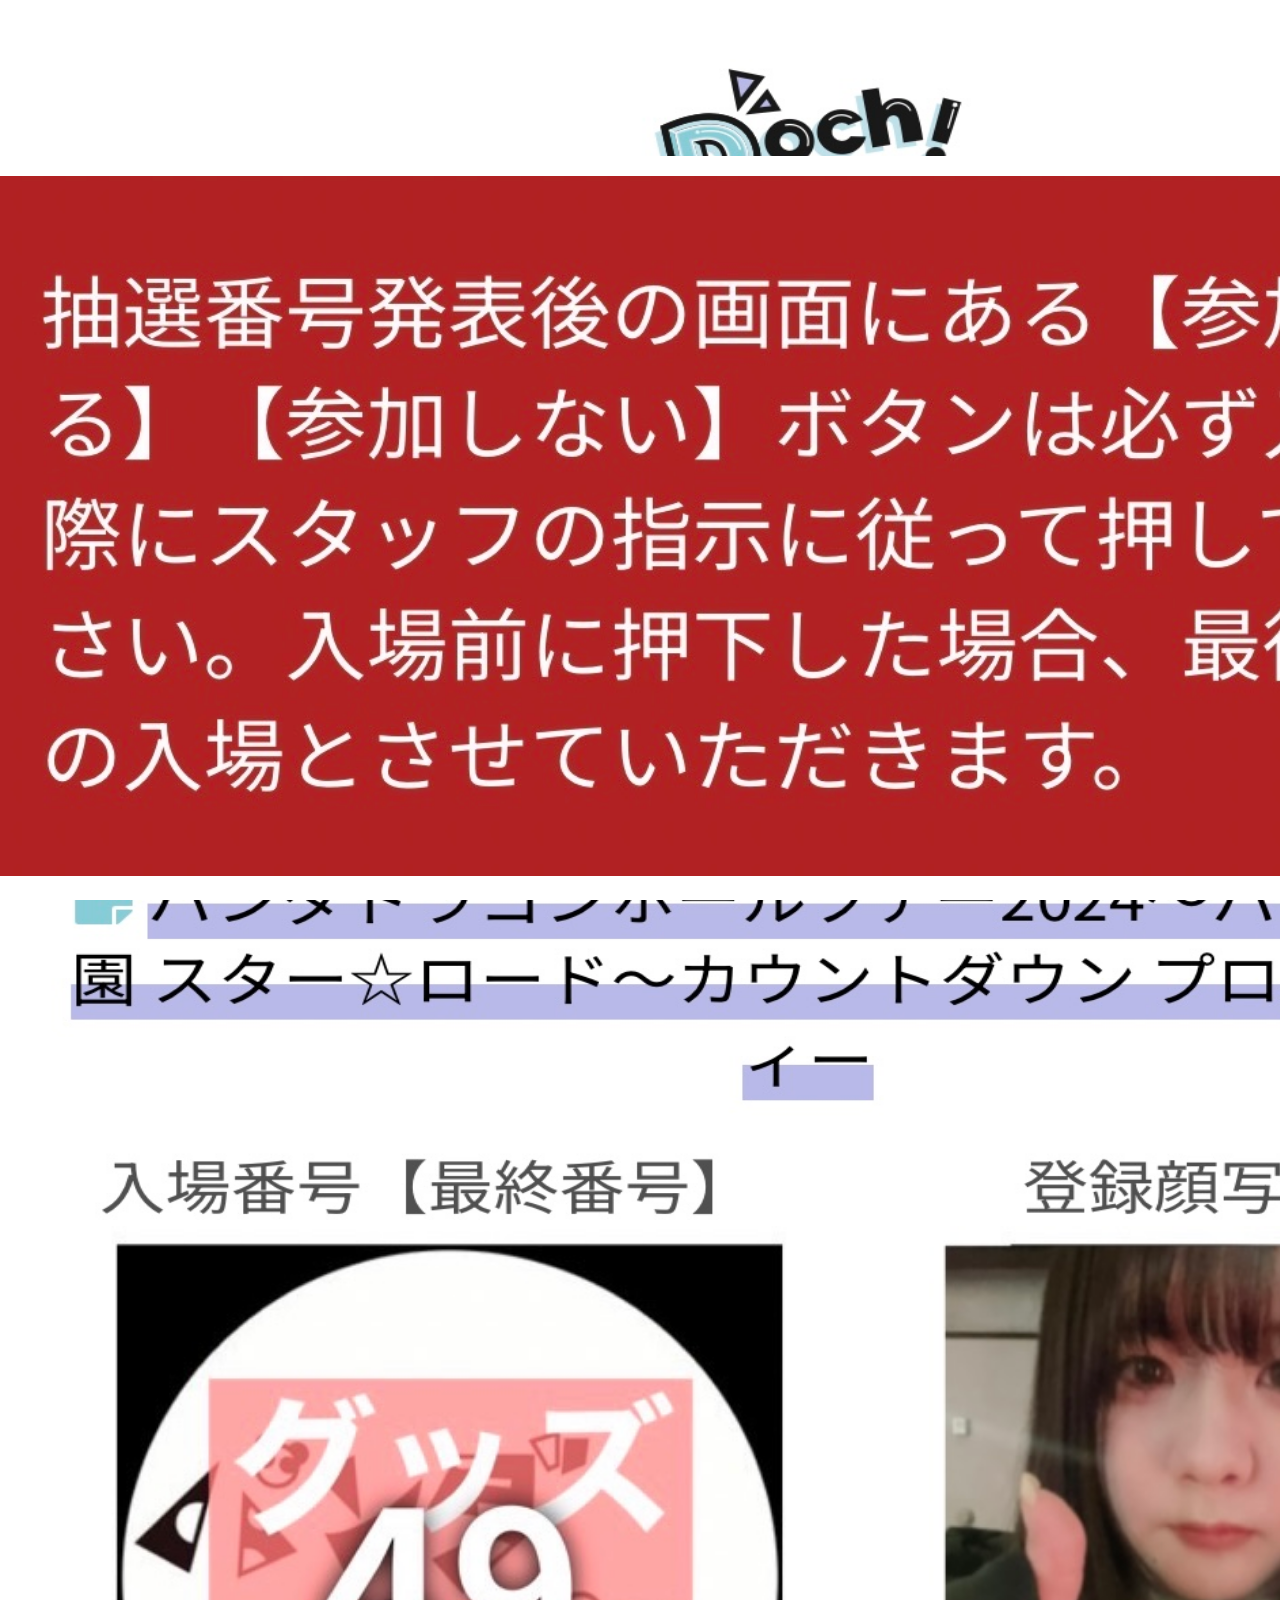
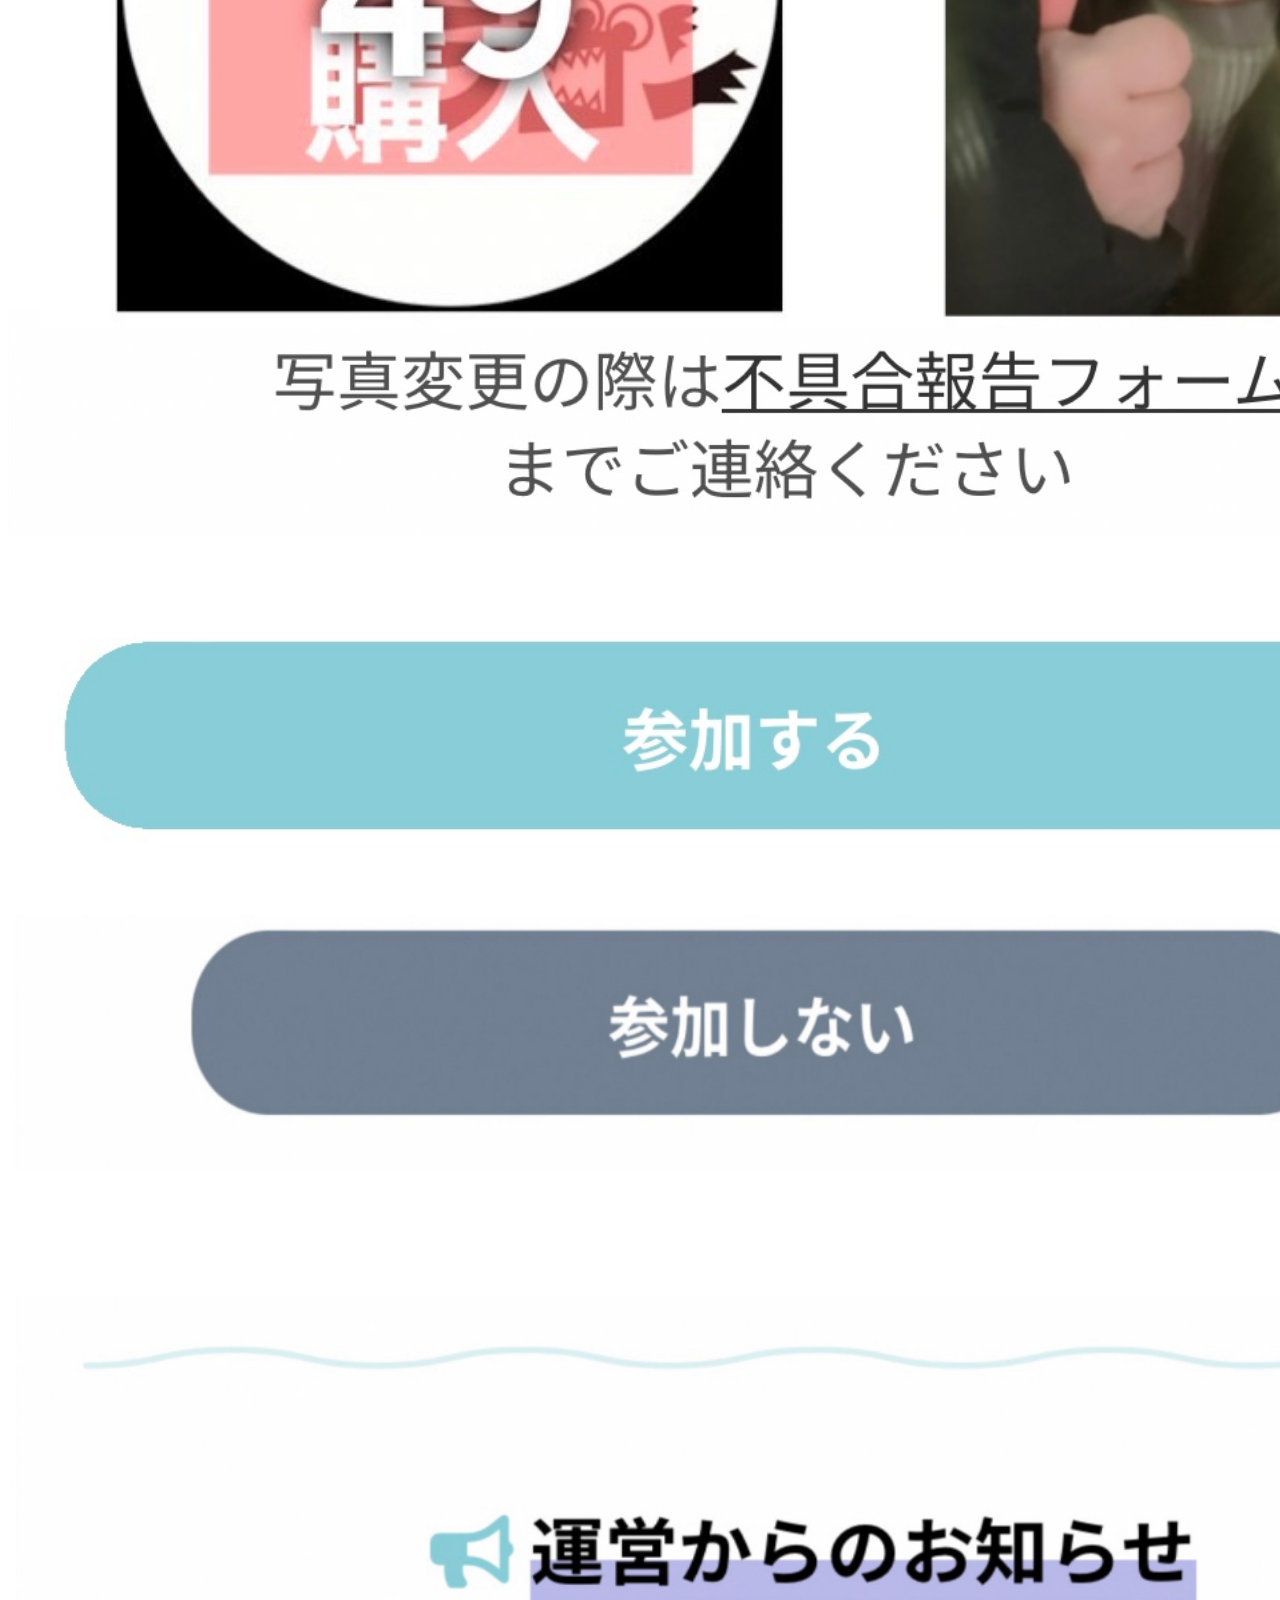
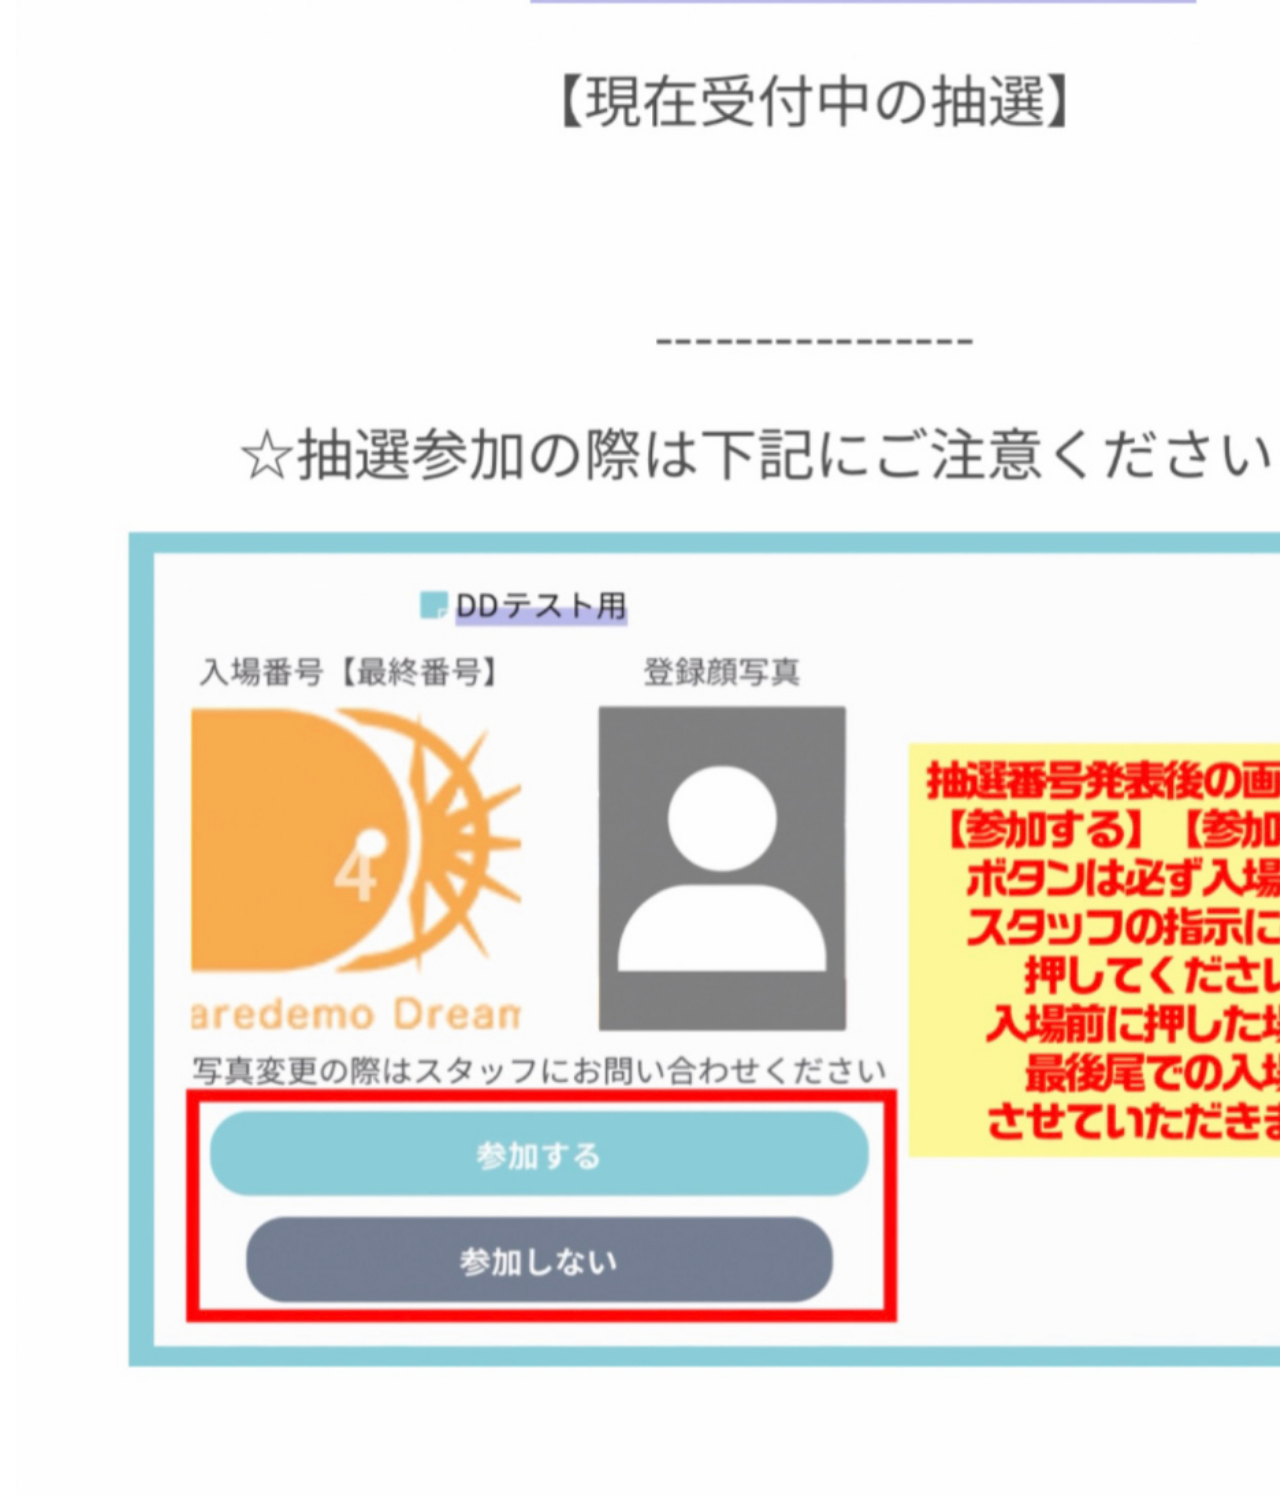
==== commit c02493c8: "Update index.html" ====
--- a/index.html
+++ b/index.html
@@ -7,7 +7,7 @@
 <h2></h2>
 
 <h2 style="text-align:center">
-<img src="IMG_3871.jpeg" width=1600px height=1200px>
+<img src="IMG_5148.jpeg" width=1600px height=1200px>
 <div class="container">
 <img src="goods49.jpeg">
 <p> </p>
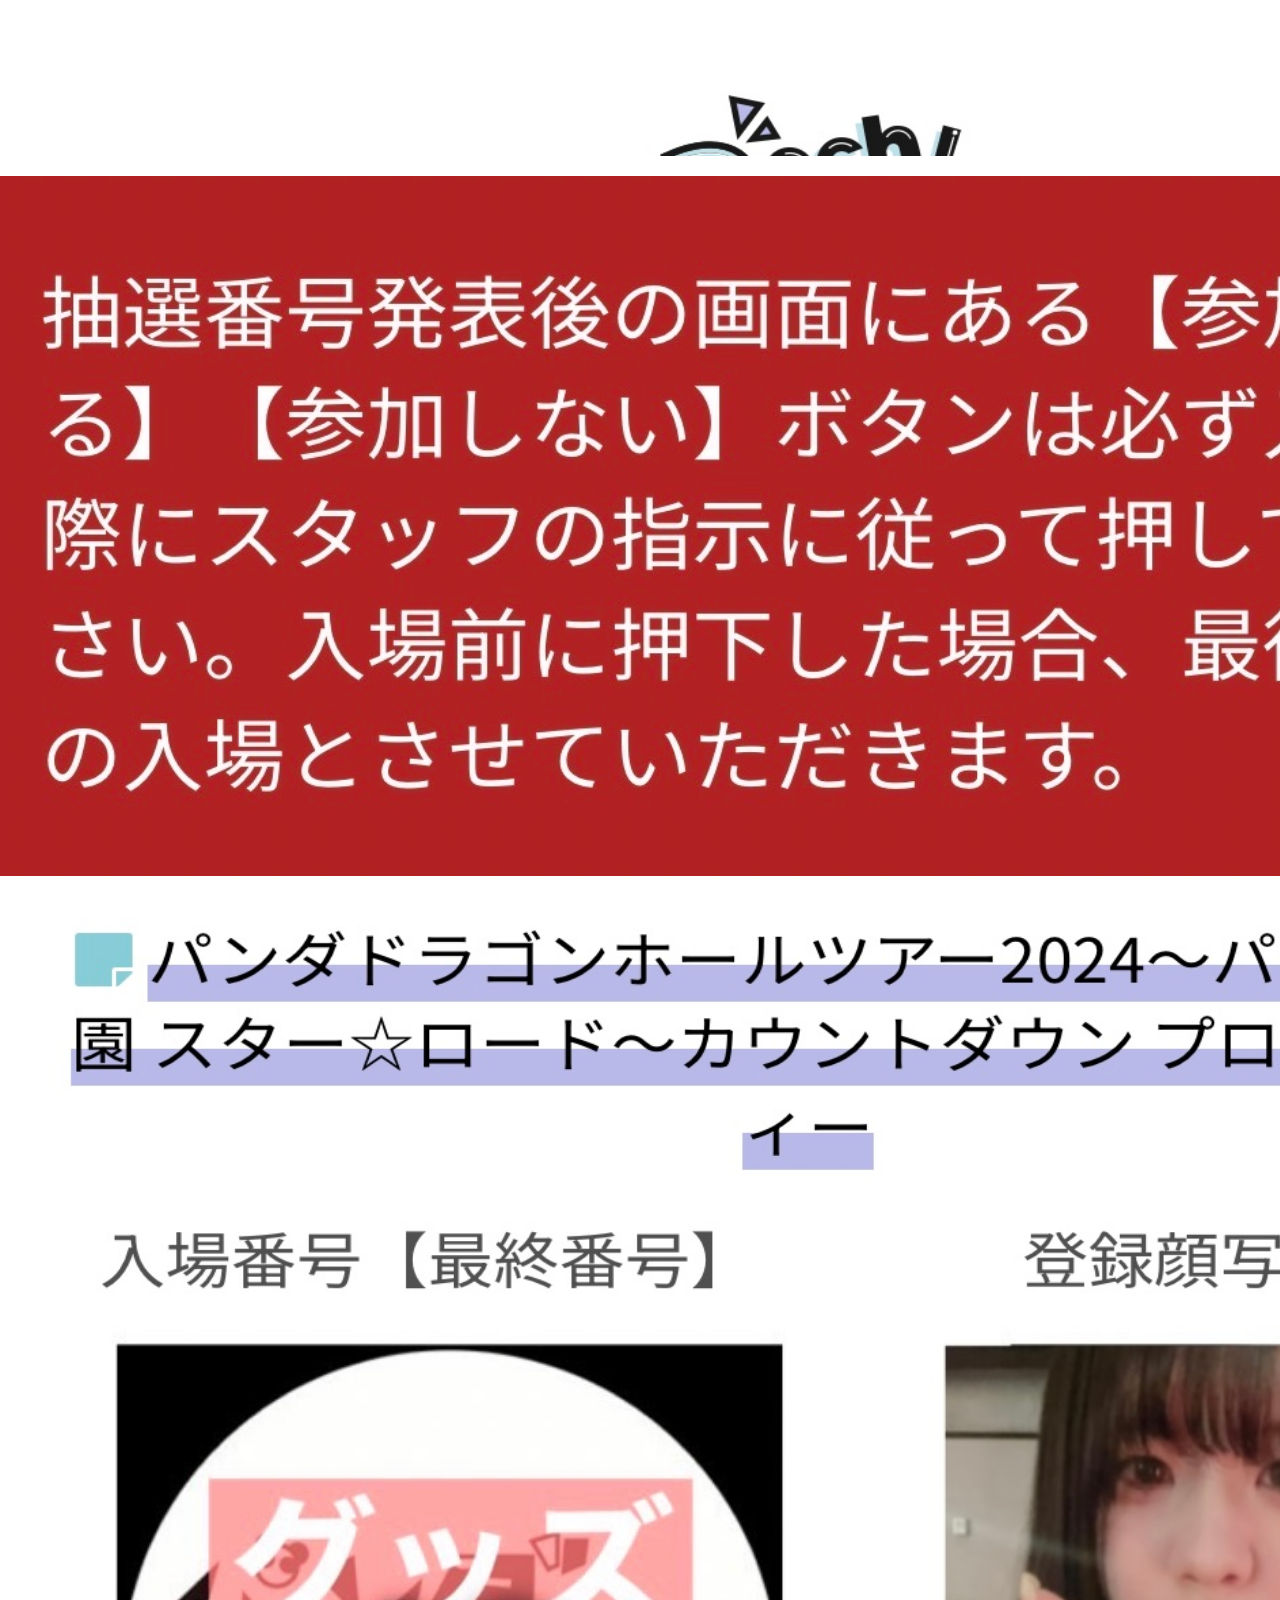
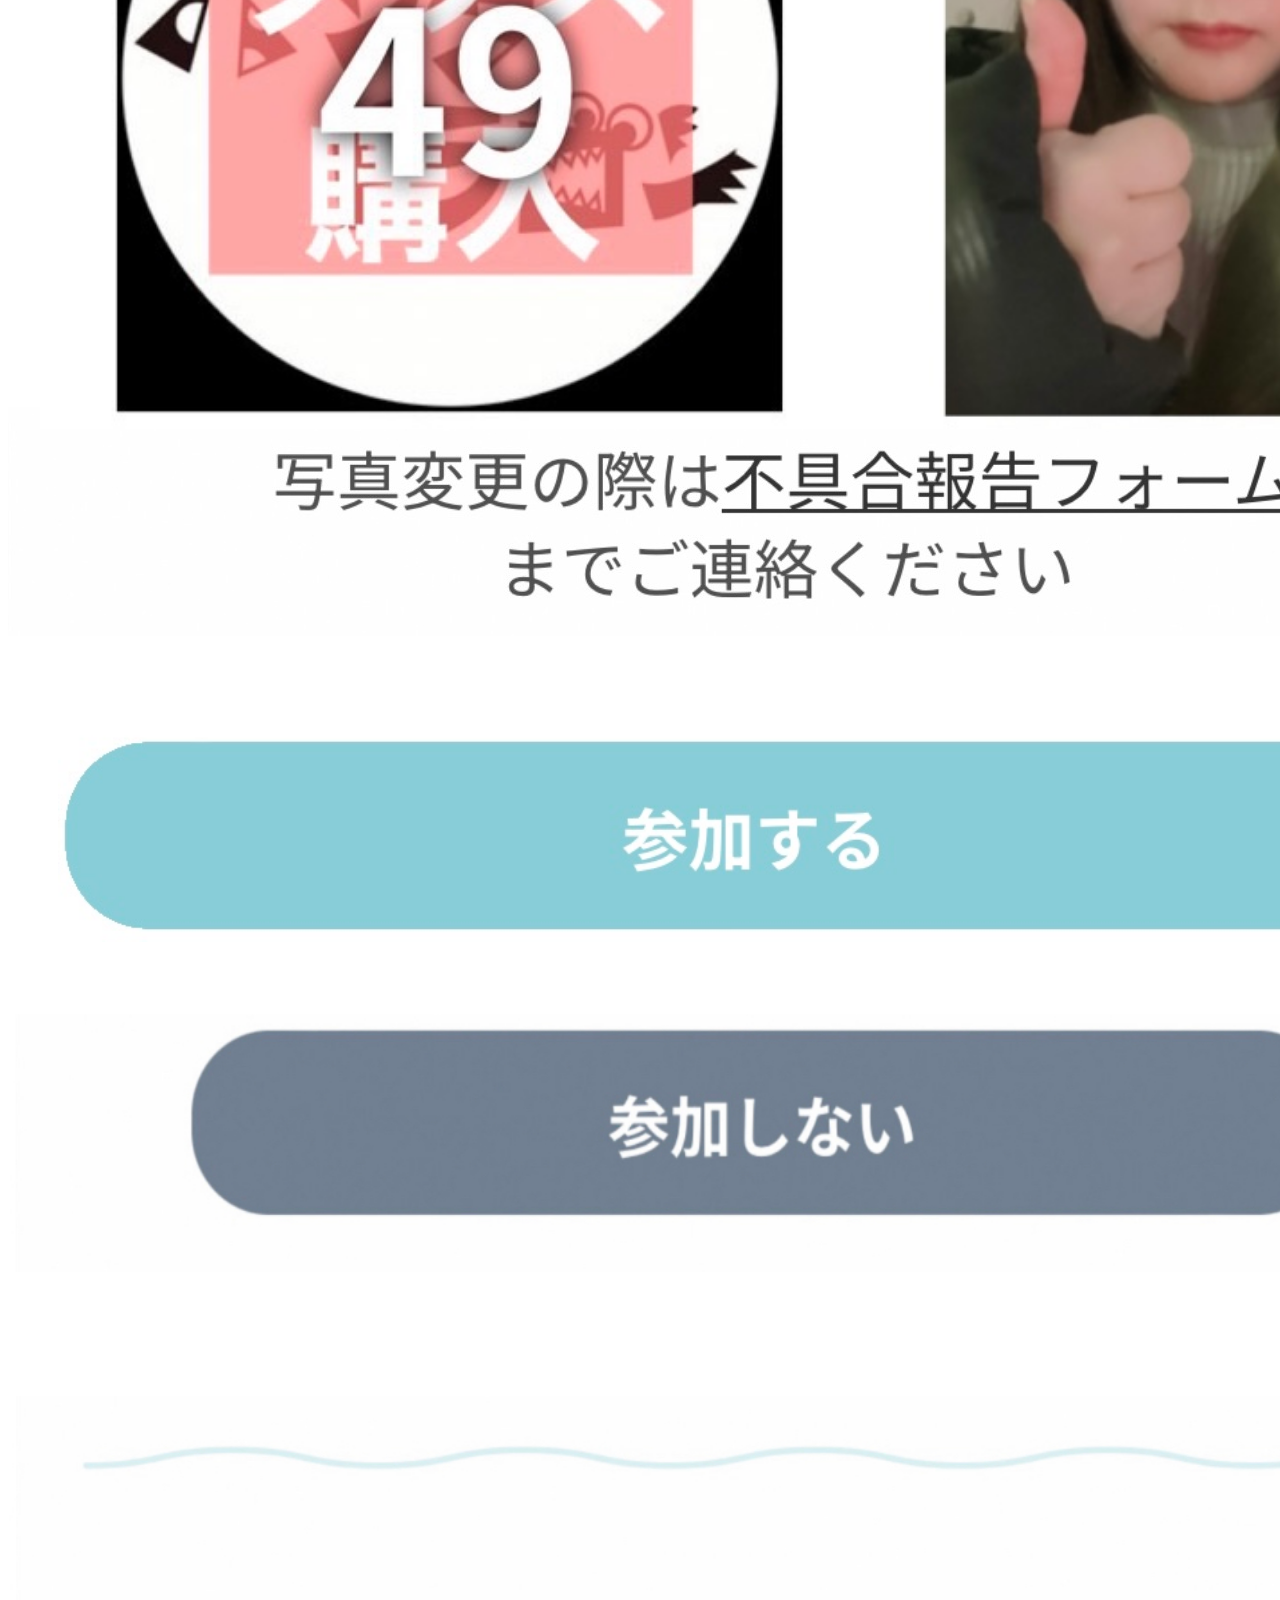
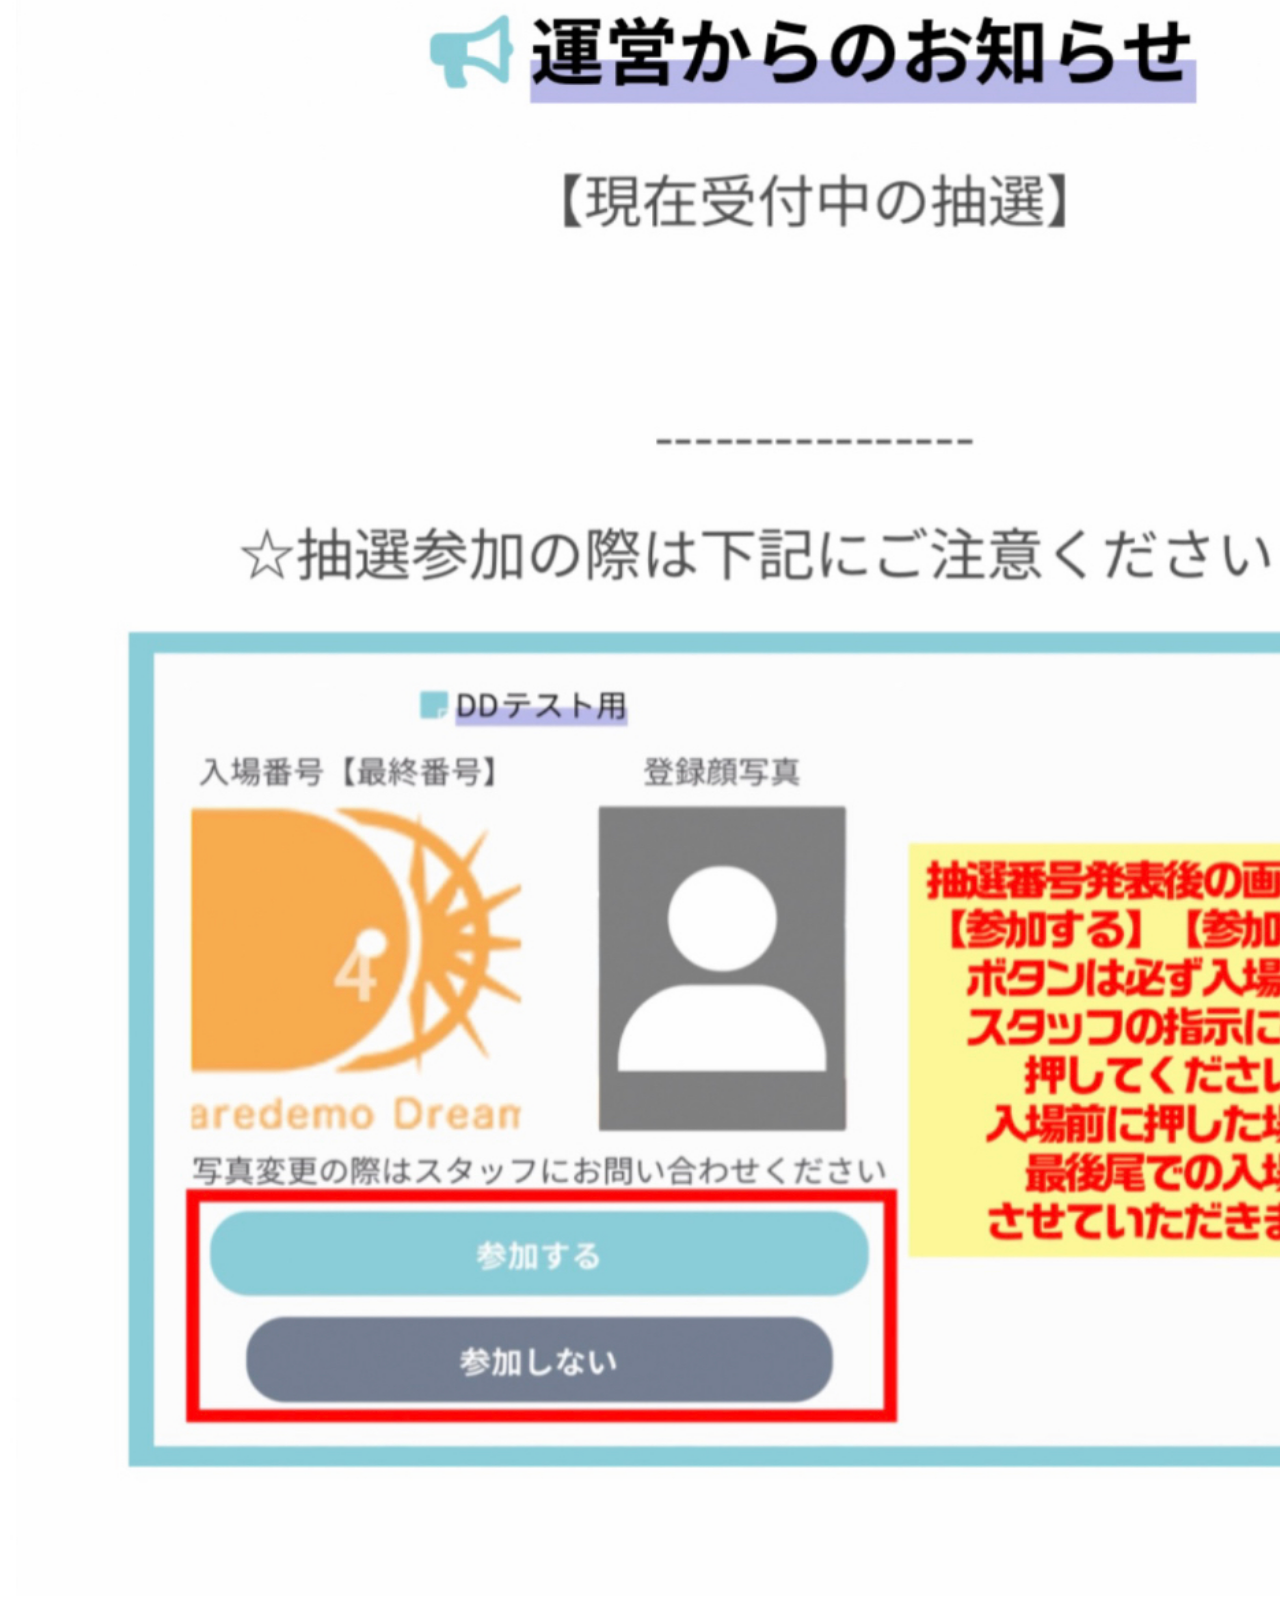
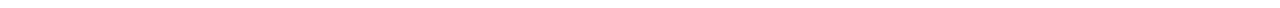
==== commit 1c31d079: "Update index.html" ====
--- a/index.html
+++ b/index.html
@@ -7,7 +7,7 @@
 <h2></h2>
 
 <h2 style="text-align:center">
-<img src="IMG_5148.jpeg" width=1600px height=1200px>
+<img src="IMG_5148.jpeg" width=1600px height=1300px>
 <div class="container">
 <img src="goods49.jpeg">
 <p> </p>
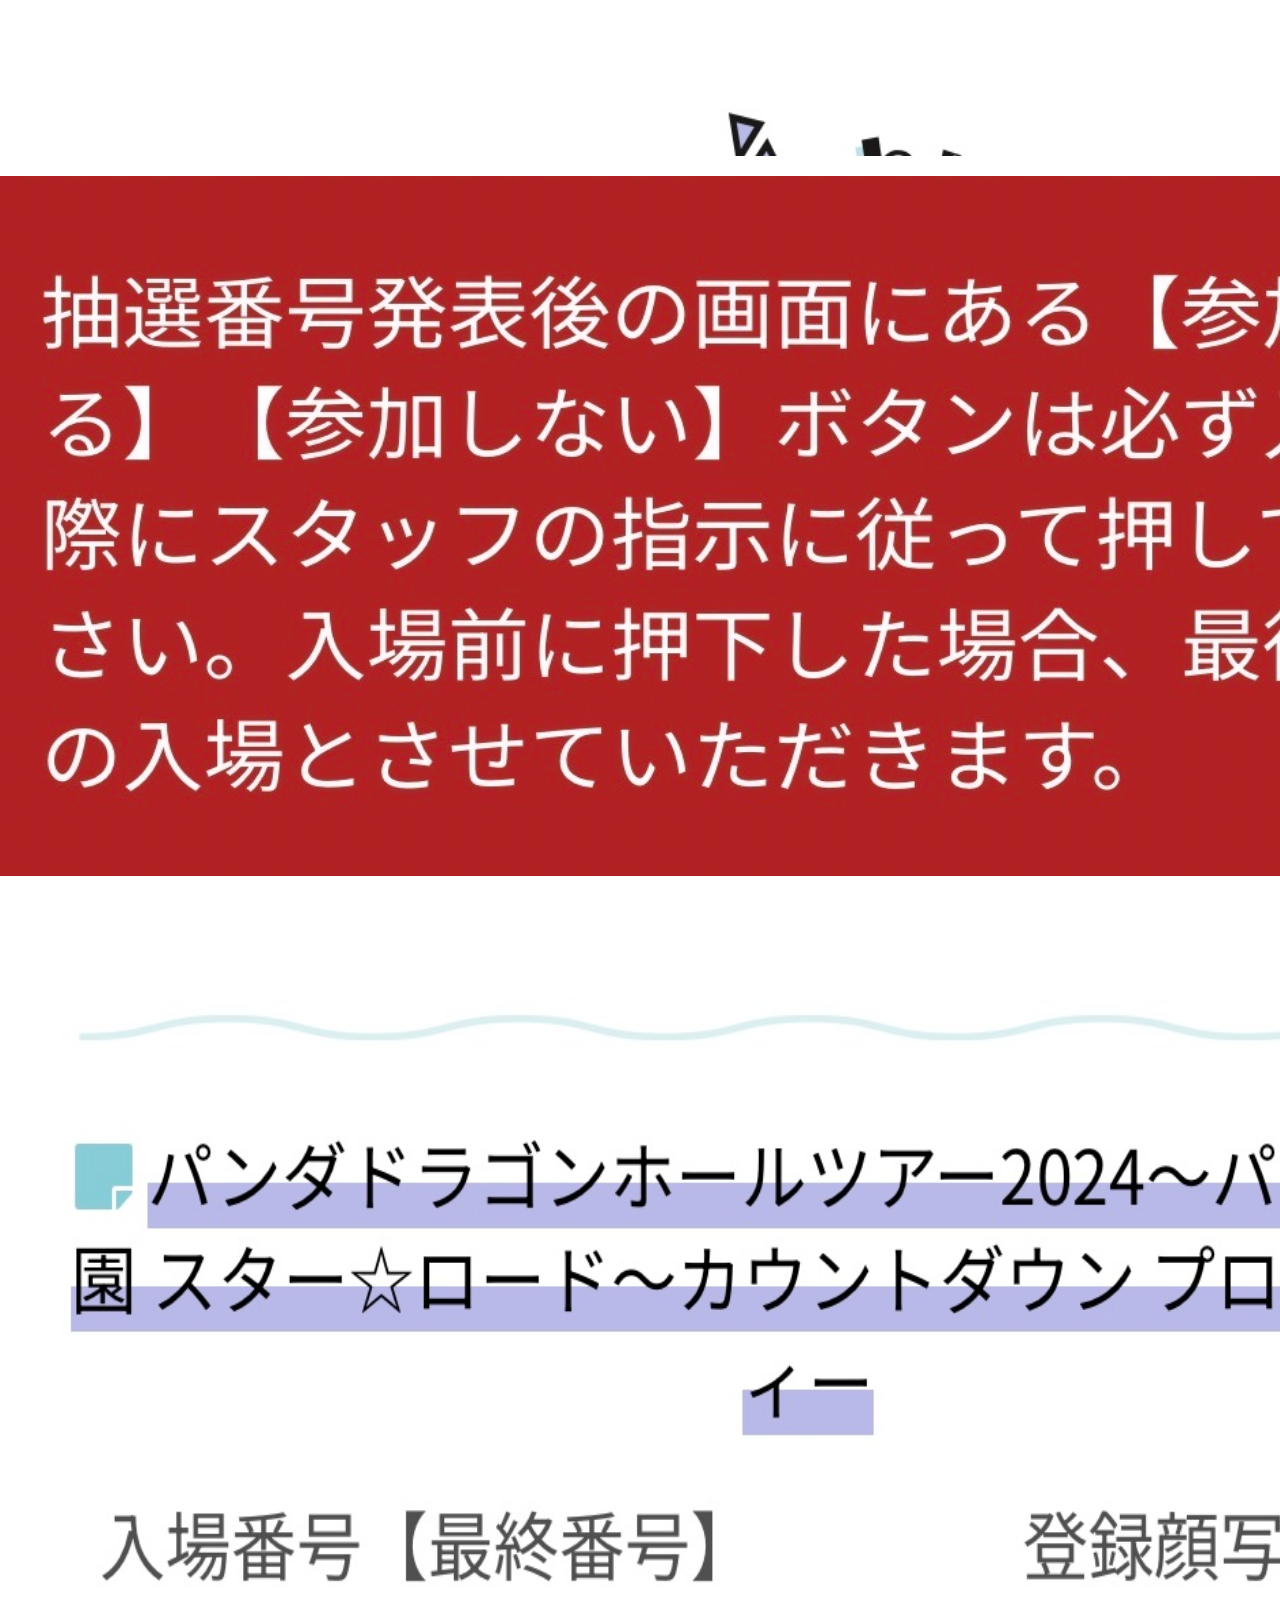
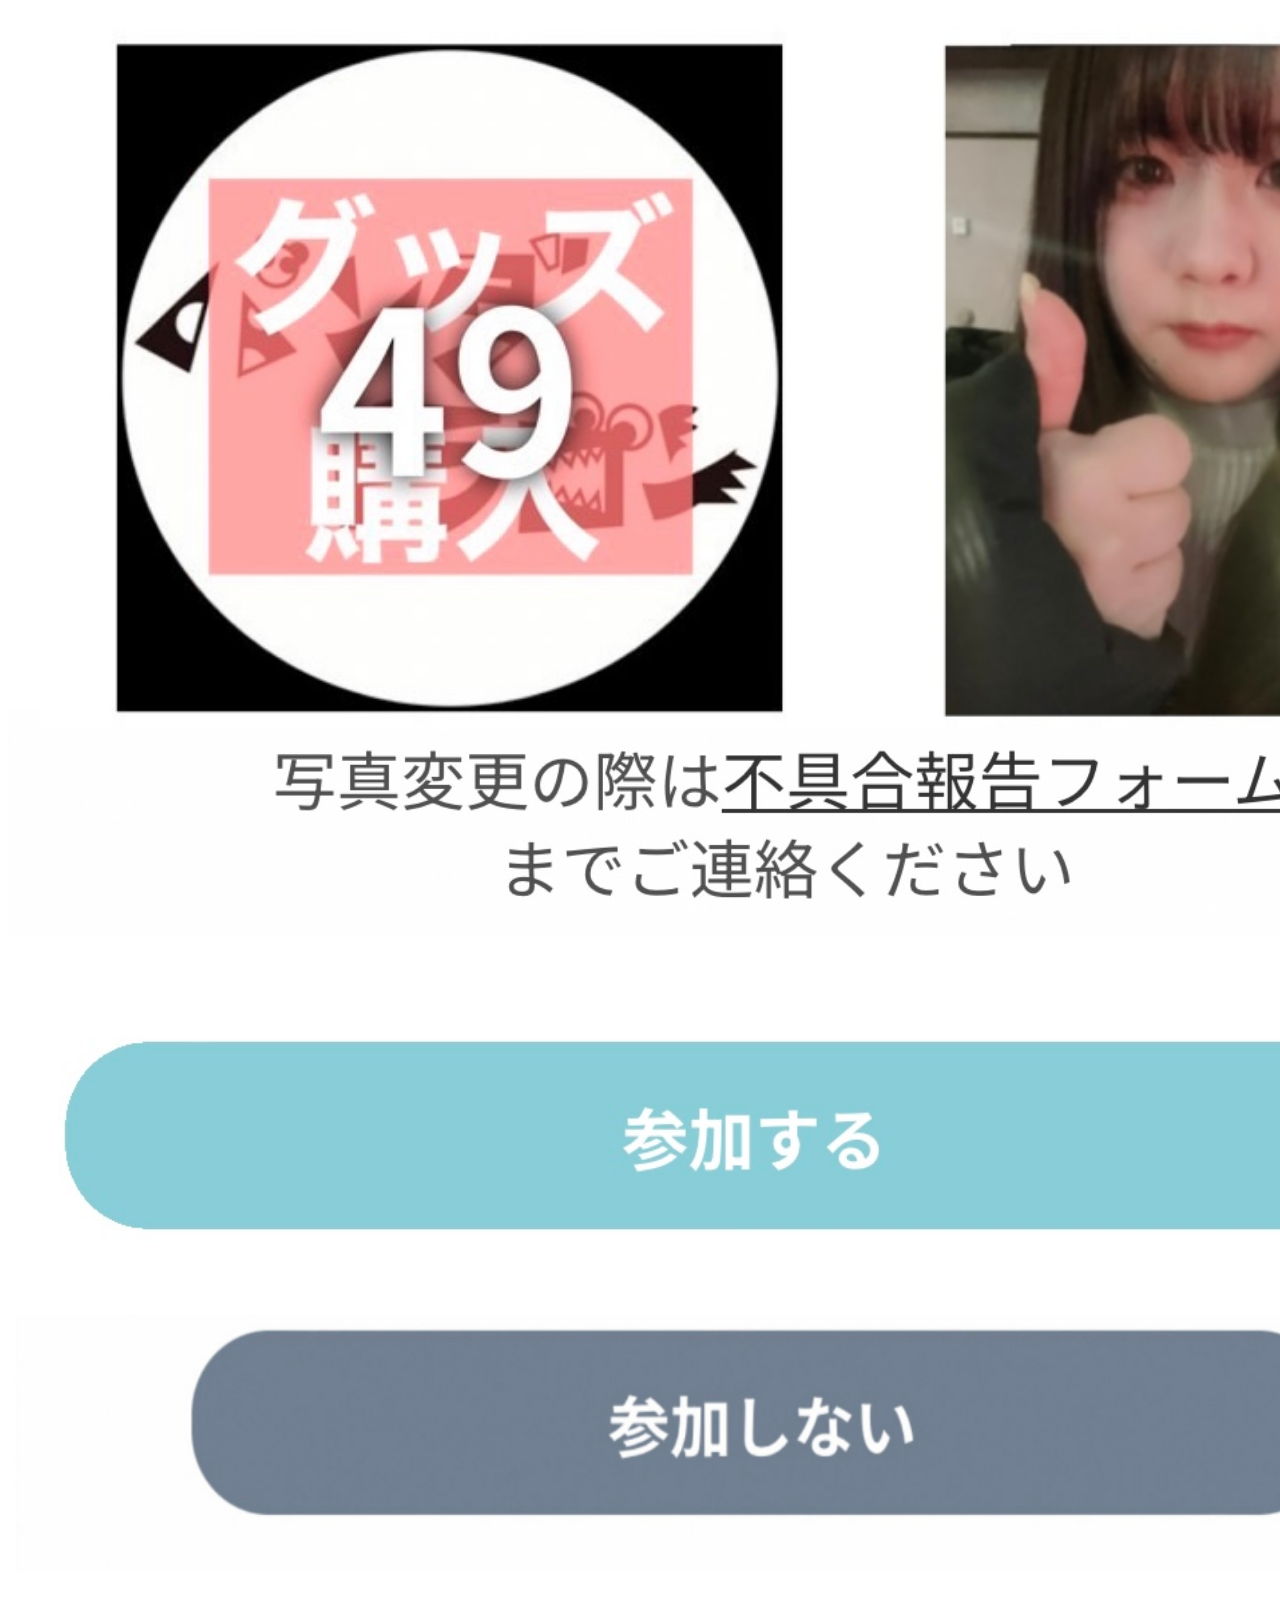
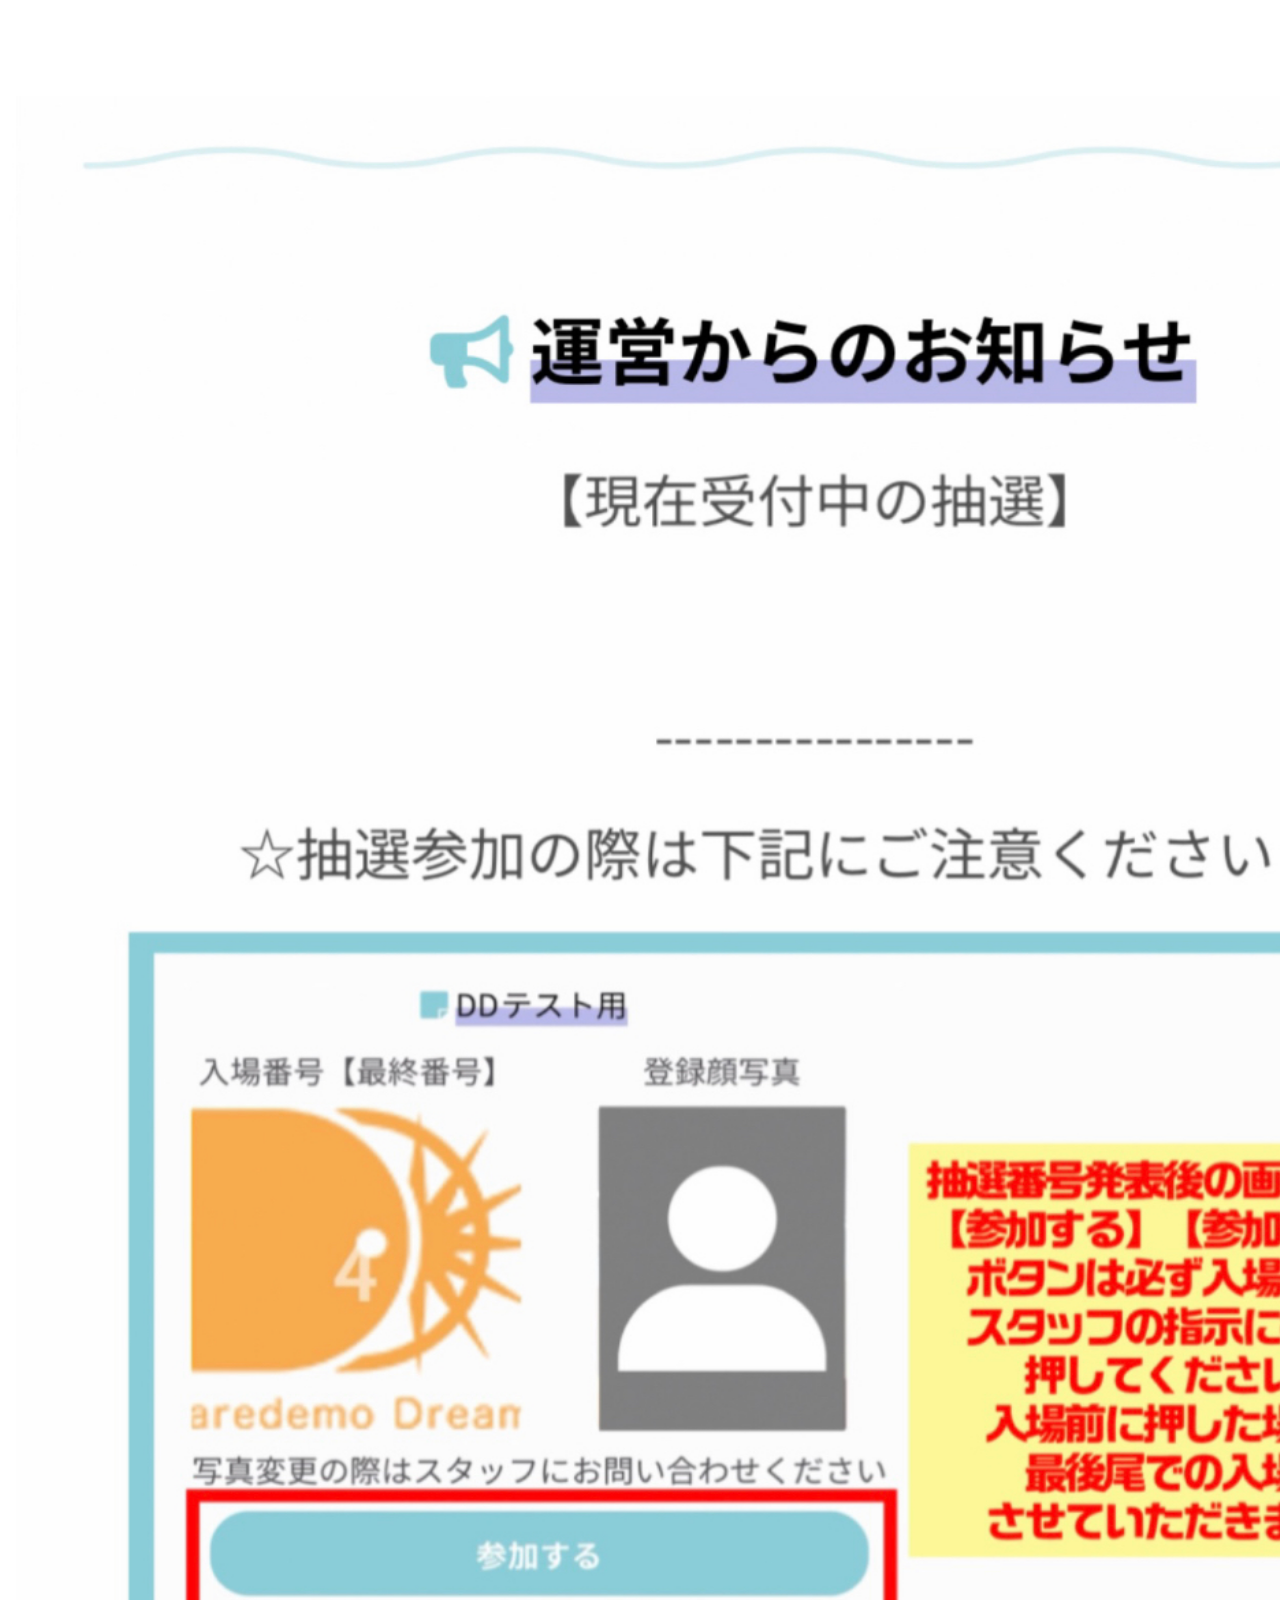
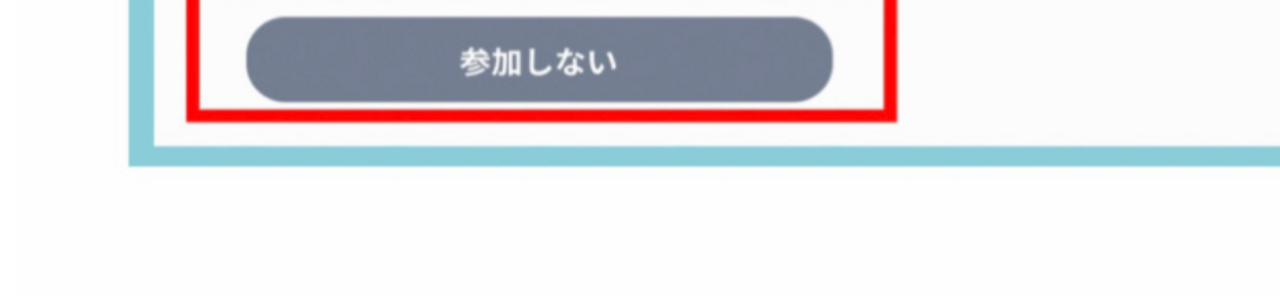
==== commit da864851: "Update index.html" ====
--- a/index.html
+++ b/index.html
@@ -7,7 +7,7 @@
 <h2></h2>
 
 <h2 style="text-align:center">
-<img src="IMG_5148.jpeg" width=1600px height=1300px>
+<img src="IMG_5148.jpeg" width=1600px height=1600px>
 <div class="container">
 <img src="goods49.jpeg">
 <p> </p>
